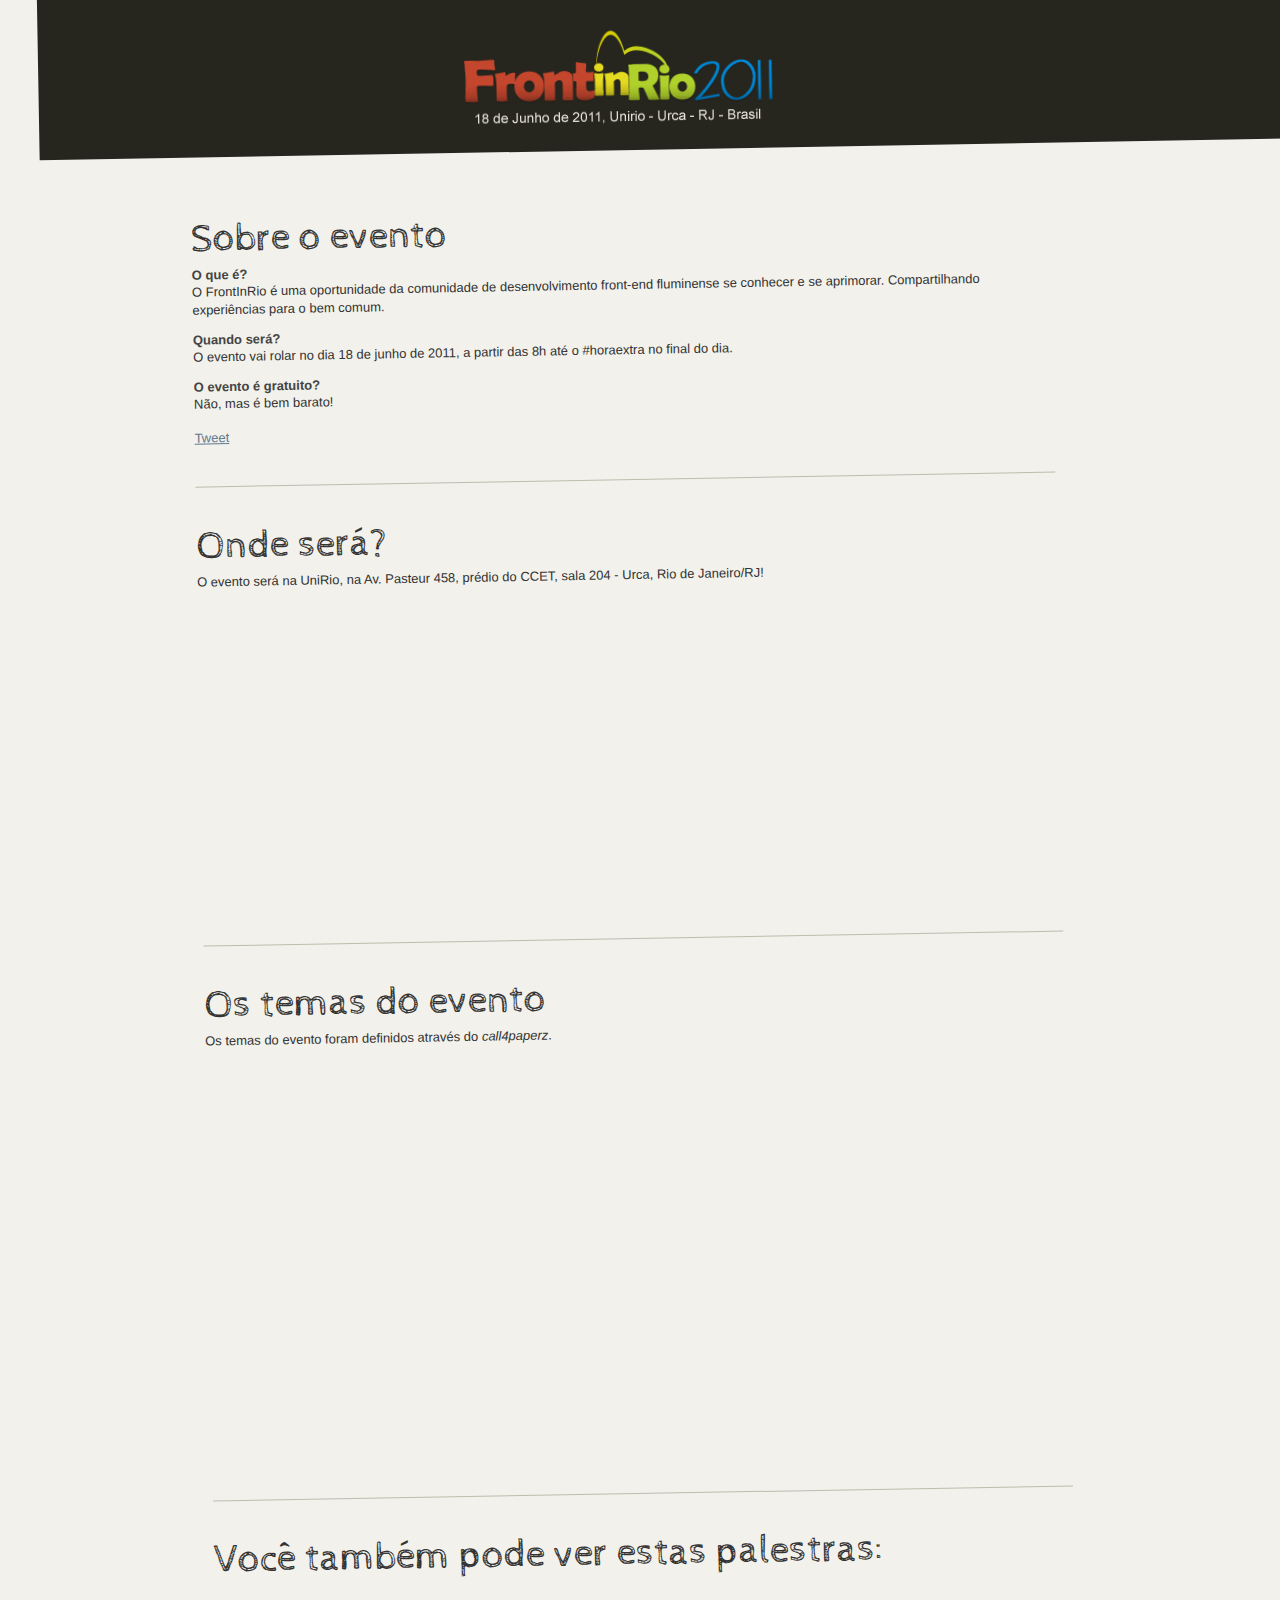
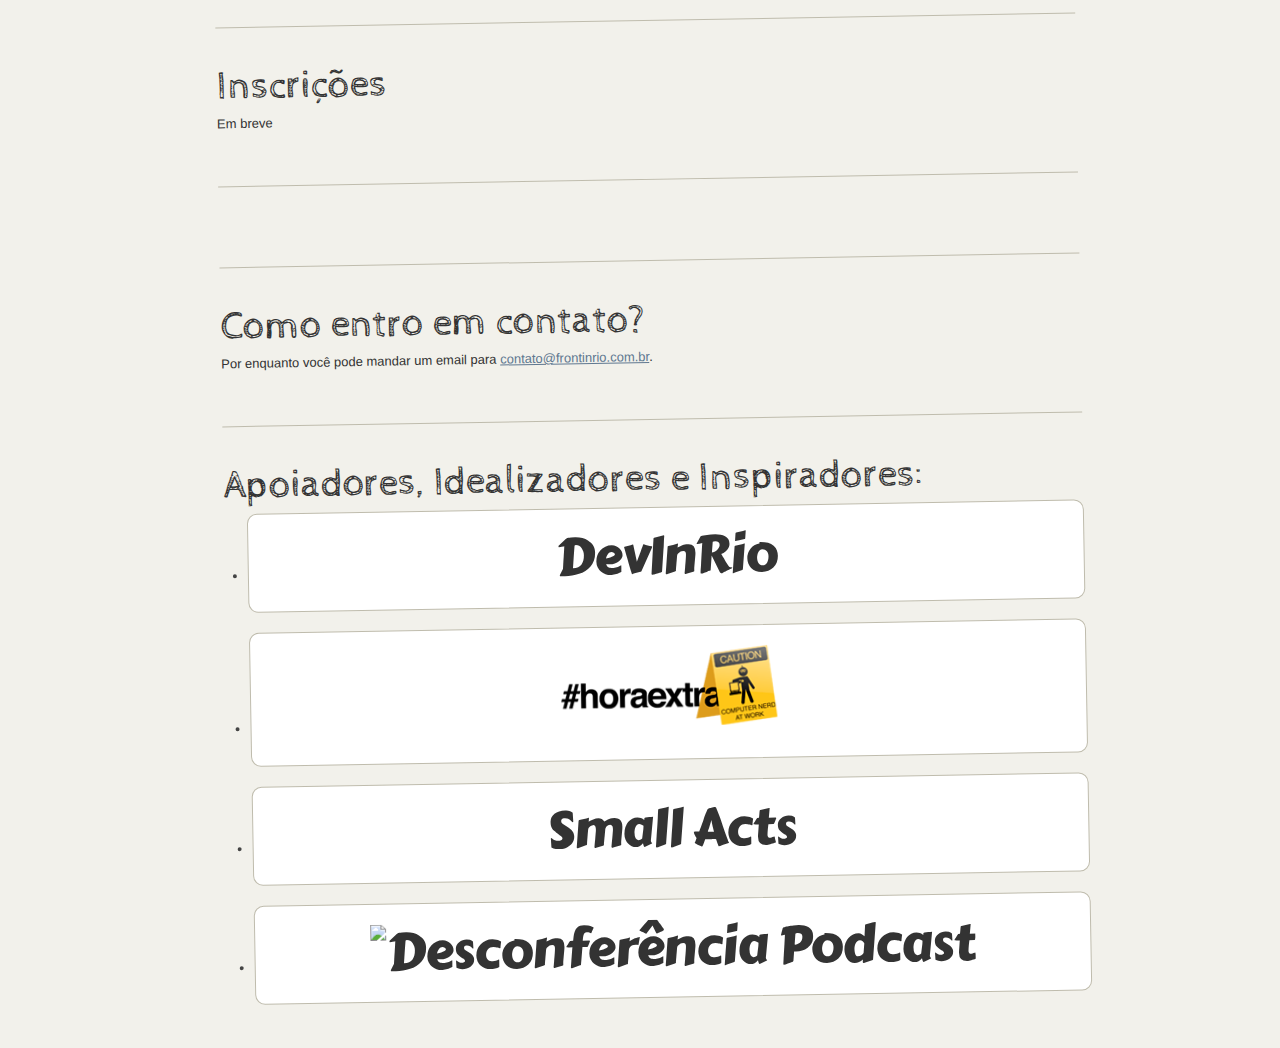
==== public/index.html @ df1d8005 "alteraç" ====
<!doctype html>
<!--[if lt IE 7 ]> <html lang="pt-BR" class="no-js ie6"> <![endif]-->
<!--[if IE 7 ]>    <html lang="pt-BR" class="no-js ie7"> <![endif]-->
<!--[if IE 8 ]>    <html lang="pt-BR" class="no-js ie8"> <![endif]-->
<!--[if IE 9 ]>    <html lang="pt-BR" class="no-js ie9"> <![endif]-->
<!--[if (gt IE 9)|!(IE)]><!--> <html lang="pt-BR" class="no-js"> <!--<![endif]-->
<head>
	<meta charset="UTF-8">
	<meta http-equiv="X-UA-Compatible" content="IE=edge,chrome=1">
	
	<title>FrontInRio 2011</title>
	<meta name="description" content="Tudo sobre Desenvolvimento Front-end no Rio de Janeiro, dia 18 de junho na UniRio!">
	<meta name="author" content="Leo Balter">
	
	<meta name="viewport" content="width=device-width, initial-scale=1.0">
	
	<link rel="shortcut icon" href="favicon.ico">
	<link rel="apple-touch-icon" href="apple-touch-icon.png">
	<link rel="stylesheet" href="css/style.css?v=3">
    <link href='http://fonts.googleapis.com/css?family=Cabin+Sketch:bold' rel='stylesheet' type='text/css'>
    <link href='http://fonts.googleapis.com/css?family=Carter+One' rel='stylesheet' type='text/css'>
</head>
<body>
    <div id="container"> 
        <header> 
                <img id="logo" src="frontinrio.png" alt="FrontInRio 2011" />
                <div></div>
        </header> 

        <section id="main" class="main" itemscope itemtype="http://data-vocabulary.org/Event"> 
                <article id="about" class="hairline">
                    <h2>Sobre o evento</h2>
                    <h3>O que é?</h3>
                    <p class="phrase original">O <span itemprop="summary">FrontInRio</span> é uma <span itemprop="description">oportunidade da comunidade de desenvolvimento front-end fluminense se conhecer e se aprimorar. Compartilhando experiências para o bem comum.</span></p>
                    <h3>Quando será?</h3> 
                    <p class="phrase original">O evento vai rolar no dia <time itemprop="startdate" datetime="2011-06-18T08:00-03:00">18 de junho de 2011, a partir das 8h</time> até o #horaextra no final do dia.</p> 
                    <h3>O evento é gratuito?</h3>
                    <p class="phrase original">Não, mas é bem barato!</p>
                    
                    <nav id="share"> 
                        <ul class="clearfix"> 
        					<li> 
                                <a href="http://twitter.com/share" class="twitter-share-button" data-text="Front End no Rio de Janeiro, dia 18 de Junho. Não perca!" data-count="horizontal" data-via="FrontInRio">Tweet</a> 
                                </li> 
                            <li> 
                                <fb:like href="http://www.frontinrio.com.br" layout="standard" show_faces="false" width="440" send="true"></fb:like> 
                            </li> 
                        </ul> 
                    </nav> 
                </article> 
                <section class="hairline">
                <h2>Onde será?</h2> 
                    <p>O evento será na <span itemprop="location" itemscope itemtype="http://data-vocabulary.org/​Organization"><span itemprop="name">UniRio</span>, na <span itemprop="street-address">Av. Pasteur 458, prédio do CCET, sala 204 - Urca</span>, <span itemprop="locality">Rio de Janeiro</span>/<span itemprop="region">RJ</span></span>!</p>
                
                <section id="map_canvas"></section>
              </section>
            </section> 
            <section class="main hairline"> 
                    <h2>Os temas do evento</h2> 

                    <p>
                        Os temas do evento foram definidos através do <em>call4paperz</em>.
                    </p>
                    <div id="timeSlider"></div>
            </section>  
            <section class="main hairline"> 
                    
                    <div id="listaPalestras">
                        <h2>Você também pode ver estas palestras:</h2>
                        
                    </div>  
            </section>               

            <section class="main hairline"> 
                    <h2>Inscrições</h2>
                    <p>Em breve</p>
            </section>

			<section class="main hairline"> 
                    <div id="twitter"></div>
            </section>

    	    <footer class="main"> 
    	        <section id="contact" class="hairline"> 
    	            <h2>Como entro em contato?</h2> 
    	            <p>Por enquanto você pode mandar um email para <a href="mailto:contato@frontinrio.com.br" title="Entre em contato com a equipe do FrontInRio">contato@frontinrio.com.br</a>.</p> 
    	        </section> 

				<section id="apoio">
					<h2>Apoiadores, Idealizadores e Inspiradores:</h2>
					<ul>

						<li><a href="http://www.devinrio.com.br">DevInRio</a></li>
						<li><a href="http://www.horaextra.org" title="#horaextra"><img src="horaextra.png" alt="#horaextra"/></a></li>
						<li><a href="http://www.smallactsmanifesto.org">Small Acts</a></li>
						<li><a href="http://www.desconferencia.com.br" title="Desconferência Podcast"><img src="desconf.png" alt="Desconferência Podcast" /></a></li>
					</ul>
				</section>
    	    </footer>
      </div> <!-- end of #container --> 
      
	<script src="js/libs/modernizr-1.7.min.js"></script>
  	<script src="//ajax.googleapis.com/ajax/libs/jquery/1.6.1/jquery.min.js"></script>
  	<script>!window.jQuery && document.write(unescape('%3Cscript src="js/libs/jquery-1.6.1.min.js"%3E%3C/script%3E'))</script>
  	<script type="text/javascript" src="http://maps.google.com/maps/api/js?v=3.4&sensor=false&language=pt-BR"></script>
  	<script src="js/script.js"></script>

	<script>
		var _gaq=[['_setAccount','UA-21681041-1'],['_trackPageview']];
		(function(d,t){var g=d.createElement(t),s=d.getElementsByTagName(t)[0];g.async=1;
		g.src=('https:'==location.protocol?'//ssl':'//www')+'.google-analytics.com/ga.js';
		s.parentNode.insertBefore(g,s)}(document,'script'));
	</script>
	
</body>
</html>
---- public/css/style.css ----
/*  HTML5 Boilerplate  */

html, body, div, span, object, iframe, h1, h2, h3, h4, h5, h6, p, blockquote, pre,
abbr, address, cite, code, del, dfn, em, img, ins, kbd, q, samp,
small, strong, sub, sup, var, b, i, dl, dt, dd, ol, ul, li,
fieldset, form, label, legend, table, caption, tbody, tfoot, thead, tr, th, td,
article, aside, canvas, details, figcaption, figure,  footer, header, hgroup, 
menu, nav, section, summary, time, mark, audio, video {
  margin:0;
  padding:0;
  border:0;
  outline:0;
  font-size:100%;
  vertical-align:baseline;
  background:transparent;
}                  
article, aside, details, figcaption, figure, footer, header, hgroup, menu, nav, section { 
    display:block;
}
nav ul { list-style:none; }
blockquote, q { quotes:none; }
blockquote:before, blockquote:after,
q:before, q:after { content:''; content:none; }
a { margin:0; padding:0; font-size:100%; vertical-align:baseline; background:transparent; }
ins { background-color:#ff9; color:#000; text-decoration:none; }
mark { background-color:#ff9; color:#000; font-style:italic; font-weight:bold; }
del { text-decoration: line-through; }
abbr[title], dfn[title] { border-bottom:1px dotted; cursor:help; }
table { border-collapse:collapse; border-spacing:0; }
hr { display:block; height:1px; border:0; border-top:1px solid #ccc; margin:1em 0; padding:0; }
input, select { vertical-align:middle; }


/* fixing firefox bug */
div:after, ol:after, li:after, form:after, ul:after, dl:after {content:".";display:block;clear:both;visibility:hidden;height:0;overflow:hidden;}

body { font:13px/1.231 sans-serif; *font-size:small;background:#f2f1eb; padding: 0 40px;} 
select, input, textarea, button { font:99% sans-serif; }
pre, code, kbd, samp { font-family: monospace, sans-serif; }

body, select, input, textarea {   color: #444; }
h1,h2,h3,h4,h5,h6 { font-weight: bold; }
html { overflow-y: scroll;  overflow-x:hidden;}

a:hover, a:active { outline: none; }
a, a:active, a:visited { color: #607890; }
a:hover { color: #036; }

ul, ol { margin-left: 1.8em; }
ol { list-style-type: decimal; }

nav ul, nav li { margin: 0; } 
small { font-size: 85%; }
strong, th { font-weight: bold; }
td, td img { vertical-align: top; } 
sub { vertical-align: sub; font-size: smaller; }
sup { vertical-align: super; font-size: smaller; }
pre {  padding: 15px;  white-space: pre;  white-space: pre-wrap;  white-space: pre-line;  word-wrap: break-word; }
textarea { overflow: auto; } 
.ie6 legend, .ie7 legend { margin-left: -7px; } 
input[type="radio"] { vertical-align: text-bottom; }
input[type="checkbox"] { vertical-align: bottom; }
.ie7 input[type="checkbox"] { vertical-align: baseline; }
.ie6 input { vertical-align: text-bottom; }
label, input[type=button], input[type=submit], button { cursor: pointer; }
button, input, select, textarea { margin: 0; }
input:valid, textarea:valid   {  }
input:invalid, textarea:invalid { border-radius: 1px;  -moz-box-shadow: 0px 0px 5px red; -webkit-box-shadow: 0px 0px 5px red;  box-shadow: 0px 0px 5px red; }
.no-boxshadow input:invalid, 
.no-boxshadow textarea:invalid { background-color: #f0dddd; }

::-moz-selection{ background: #146387; color:#fff; text-shadow: none; }
::selection { background:#146387; color:#fff; text-shadow: none; }
a:link { -webkit-tap-highlight-color: #146387; } 

button {  width: auto; overflow: visible; }
.ie7 img { -ms-interpolation-mode: bicubic; }

.ir { display: block; text-indent: -999em; overflow: hidden; background-repeat: no-repeat; text-align: left; direction: ltr; }
.hidden { display: none; visibility: hidden; } 
.visuallyhidden { position: absolute !important; clip: rect(1px 1px 1px 1px);  clip: rect(1px, 1px, 1px, 1px); }
.invisible { visibility: hidden; }
.clearfix:before, .clearfix:after {  content: "\0020"; display: block; height: 0; visibility: hidden;	 } 
.clearfix:after { clear: both; }
.clearfix { zoom: 1; }


 /* Primary Styles
    Author: Leonardo Balter
 */

html {background:#f2f1eb;}

#container {
	margin: 0px auto;
	width: 860px;
    font-family: 'Droid Sans', arial, serif;
-webkit-transform: rotate(-1deg);
-moz-transform: rotate(-1deg);
transform: rotate(-1deg);

}

#logo {
    display: block;
    margin: 0 auto;
	position:relative;
	z-index:2;
}

/*.main {
	-webkit-box-shadow: #A9A8A8 0px 1px 3px;
	box-shadow: #A9A8A8 0px 1px 3px;
	background: #f9f9f9;
	border-radius: 5px;
	-moz-border-radius: 5px;
	margin: 0px auto 20px;
	padding: 25px 20px 15px;
	position: relative;
	width: 648px;
} */
.main {
	margin: 0px auto 20px;
	position: relative;
}

header {
	padding: 30px 0px;
	margin-bottom:60px;
}

header h1 {
   font-size:46px;
   color:#2e2e2e;
    text-align:center;
    margin: 20px;
}
header div {position: absolute; background:#26251e;height:200px; left:-150px; right:0; width:3000px;top:-50px;	z-index:0;
}

header .description{
    display: block;
    font-size:14px;
    text-shadow: 0 1px 0 #fff;
	color:#146387;
	text-align: center;
}

h2 {
    font: normal 3em/1em 'Cabin Sketch', arial, serif;
    color:#333;
    margin-bottom: .2em;
}

p {
    font: normal 1em/1.4em arial, serif;
    color:#333;
    margin-bottom: 1em;
}

ul.linear {
	list-style: none;
}

ul.linear li {
	float: left;
	margin-top: 6px;
}

#main h3 {
    margin-top: 4px;
} 

#fromAPI {
    margin-top: 12px;
}

#share ul {
    list-style: none inside;
    padding: 0;
    margin: 16px 0 0;
}

#share li {
    float:left;
}

#facebookTop {
	position: absolute;
	top: 24px;
	right: 10px;
}

.hairline {
	border-bottom: 1px solid #bfbcad;
	margin-bottom: 40px;
	padding-bottom: 40px;
}

.pagination {
	height: 40px;
	line-height: 40px;
	position: relative;
}

.pagePrev {
	position: absolute;
	left: 10px;
	top: 0;
}

.pageNext {
	position: absolute;
	right: 10px;
	top: 0;
}

.pagination .current {
	display: block;
	text-align: center;
	margin: 0 auto;
	width: 300px;
}

.linkButton, .linkButton:active, .linkButton:visited {
	display: inline-block;
	line-height: 20px;
	padding: 0 14px;
	border: 1px solid #EEE;
	background: #146387;
	color: #FFF;
	font-size: 10px;
	text-decoration: none;
	margin-right: 20px;
}

.linkButton:hover {
	text-decoration: underline;
	color: #FFF;
}

#navtop {
	margin-bottom: 6px;
}

.temas {
    list-style: none inside;
    padding-left: 0;
    margin-left: 0;
    padding-top: 30px;
    line-height: 1.8em;
}

/*.temas > li {
    padding: 20px;
    margin-bottom: 60px;
    background: white;
    padding: 20px;
    border-radius:0 14px 14px/18px 12px;
    -moz-border-radius: 0 14px 14px/18px 12px;
    border: #fff 1px solid;
}

.temas > li:hover {
    border: #146387 1px solid;
}
*/
.temas > li {
    padding: 20px 20px 40px;
	border-bottom: 1px solid #bfbcad;
    margin-bottom: 60px;
}
.temas > li:last-child {border: none; padding-bottom:0;margin:0;}

#map_canvas {
    height: 300px;
}

#apoio a {
	border:1px solid #bfbcad;
	background:#fff;
    border-radius: 10px;
    -moz-border-radius: 10px;
    -webkit-border-radius: 10px;
	display: block;
	height:auto;
	padding:20px;
	text-align:center;
	font: normal 4em/1.1em 'Carter One', arial;
	text-decoration: none;
	color:#333;
	letter-spacing: -.02em;
	margin-bottom:20px;
}
#apoio a:hover {border-color:#146387;}

#timeSlider {
    height: 380px;
    margin-bottom: 16px;
}

#timeglider-measure-span {
    display: none;
}

#listaPalestras ul {
    margin-top: 16px;
    margin-left: 0;
}

#listaPalestras h3 {
    margin-bottom: .8em;
	font: normal 2em/1.1em 'Carter One', arial;
	padding:20px;
	background: #26251e;
	color:#fff;
-webkit-transform: rotate(-1.1deg);
-moz-transform: rotate(-1.1deg);
transform: rotate(-1.1deg);
margin-left:-40px;
margin-top:-60px;
display: inline-block;
max-width:450px;
}
#listaPalestras li:hover h3 {
  -moz-transition-duration: 1s;
  -webkit-transition-duration: 1s;
  transition-duration: 1s;
  -webkit-transform: rotate(0deg);
  -moz-transform: rotate(0deg);
  transform: rotate(0deg);
  background: #146387;
}
	
	
#listaPalestras .keynoteRoom {
    font-weight: bolder;
	font-size:1.1em;
    margin: 5px 10px 5px 0;
	padding:7px 0 7px 32px;
	background: transparent url(../icon-room.png) no-repeat left top;
	float:left;
	width:100px;
	
}

#listaPalestras .keynoteTime {
		float:left;
	font-size:1.1em;
    margin: 5px 0;
	padding:7px 0 7px 36px;
	background: transparent url(../icon-clock.png) no-repeat left top;
}


@media all and (orientation:portrait) { 
  
}

@media all and (orientation:landscape) { 
  
}

@media screen and (max-device-width: 800px) {
  /* html { -webkit-text-size-adjust:none; -ms-text-size-adjust:none; } */
}
/* large screen */
@media screen and (max-width: 980px) {	  
#container {
	width: 100%;
-webkit-transform: rotate(0deg);
-moz-transform: rotate(0deg);
transform: rotate(0deg);

}
}

@media print {
  * { background: transparent !important; color: #444 !important; text-shadow: none !important; }
  a, a:visited { color: #444 !important; text-decoration: underline; }
  a:after { content: " (" attr(href) ")"; } 
  abbr:after { content: " (" attr(title) ")"; }
  .ir a:after { content: ""; }  
  pre, blockquote { border: 1px solid #999; page-break-inside: avoid; }
  thead { display: table-header-group; }  
  tr, img { page-break-inside: avoid; }
  @page { margin: 0.5cm; }
  p, h2, h3 { orphans: 3; widows: 3; }
  h2, h3{ page-break-after: avoid; }
  
  #share, #facebookTop, .pagination { display: none }
}
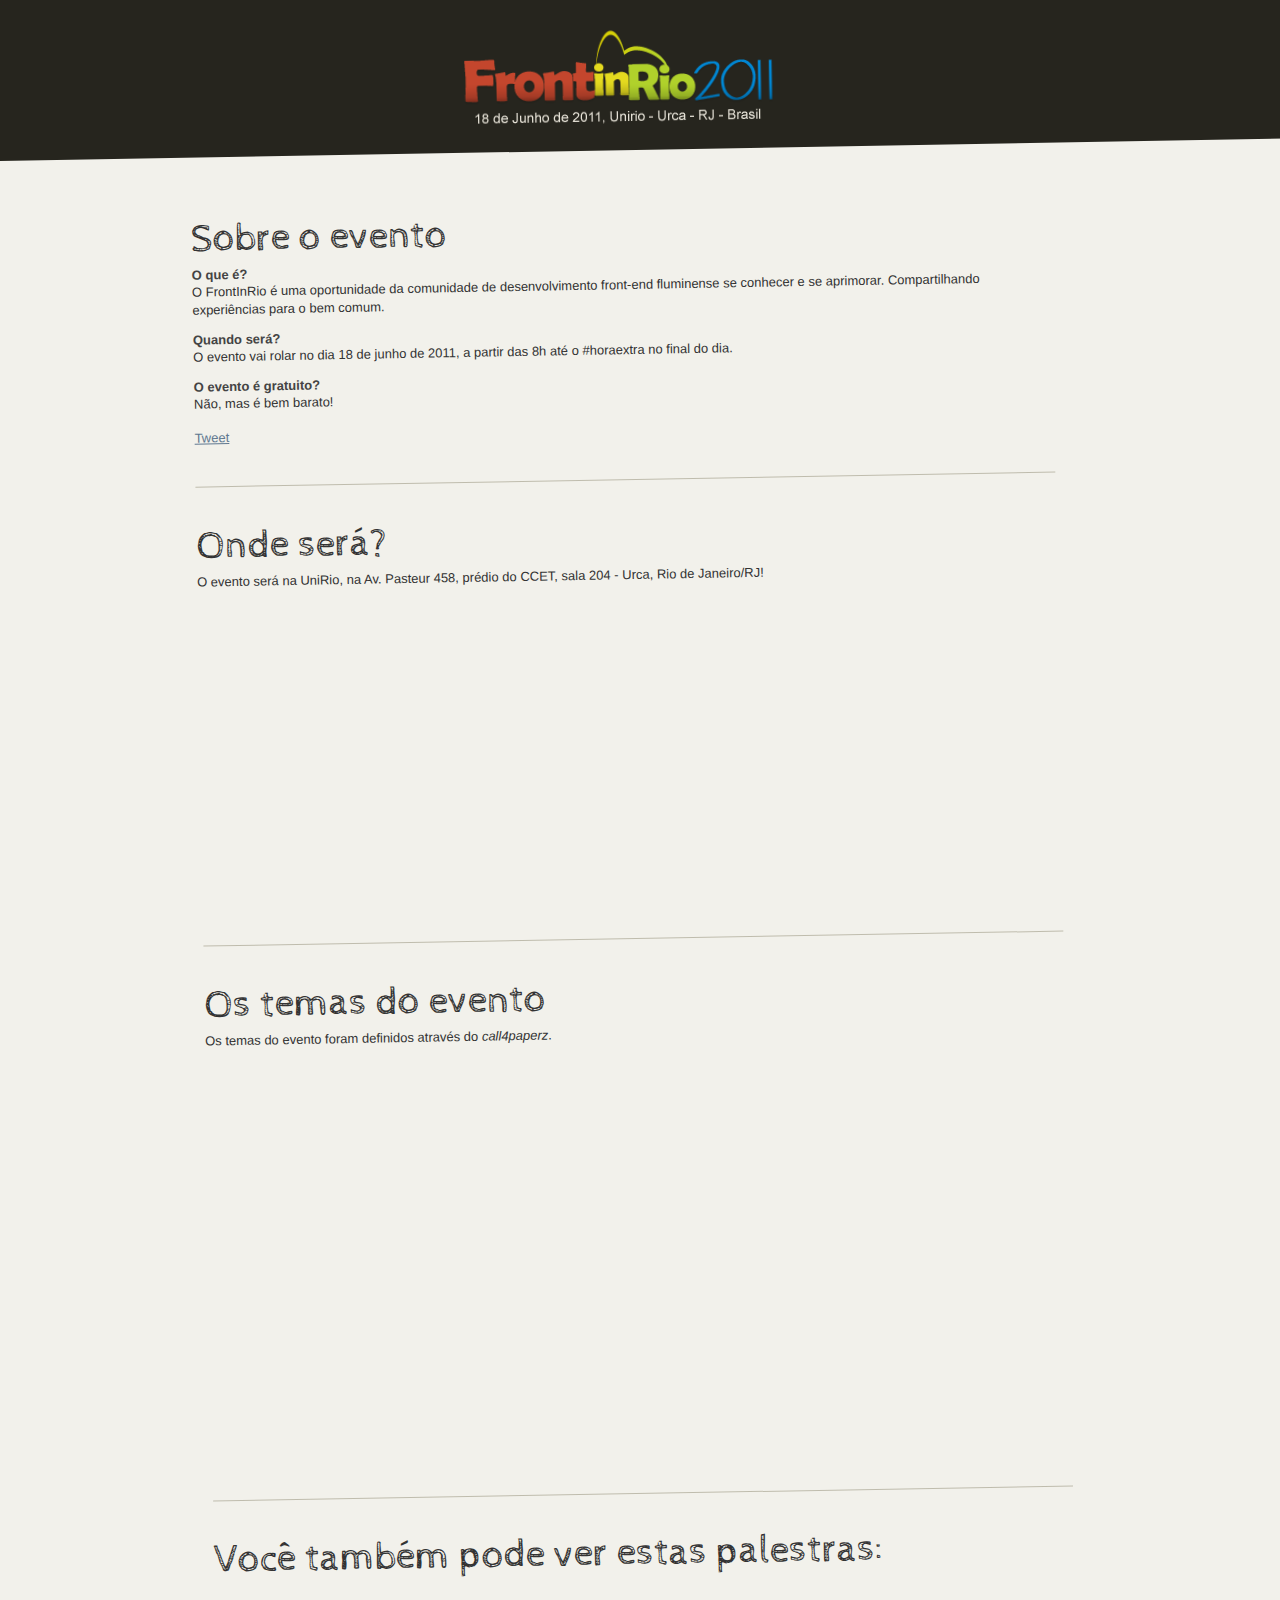
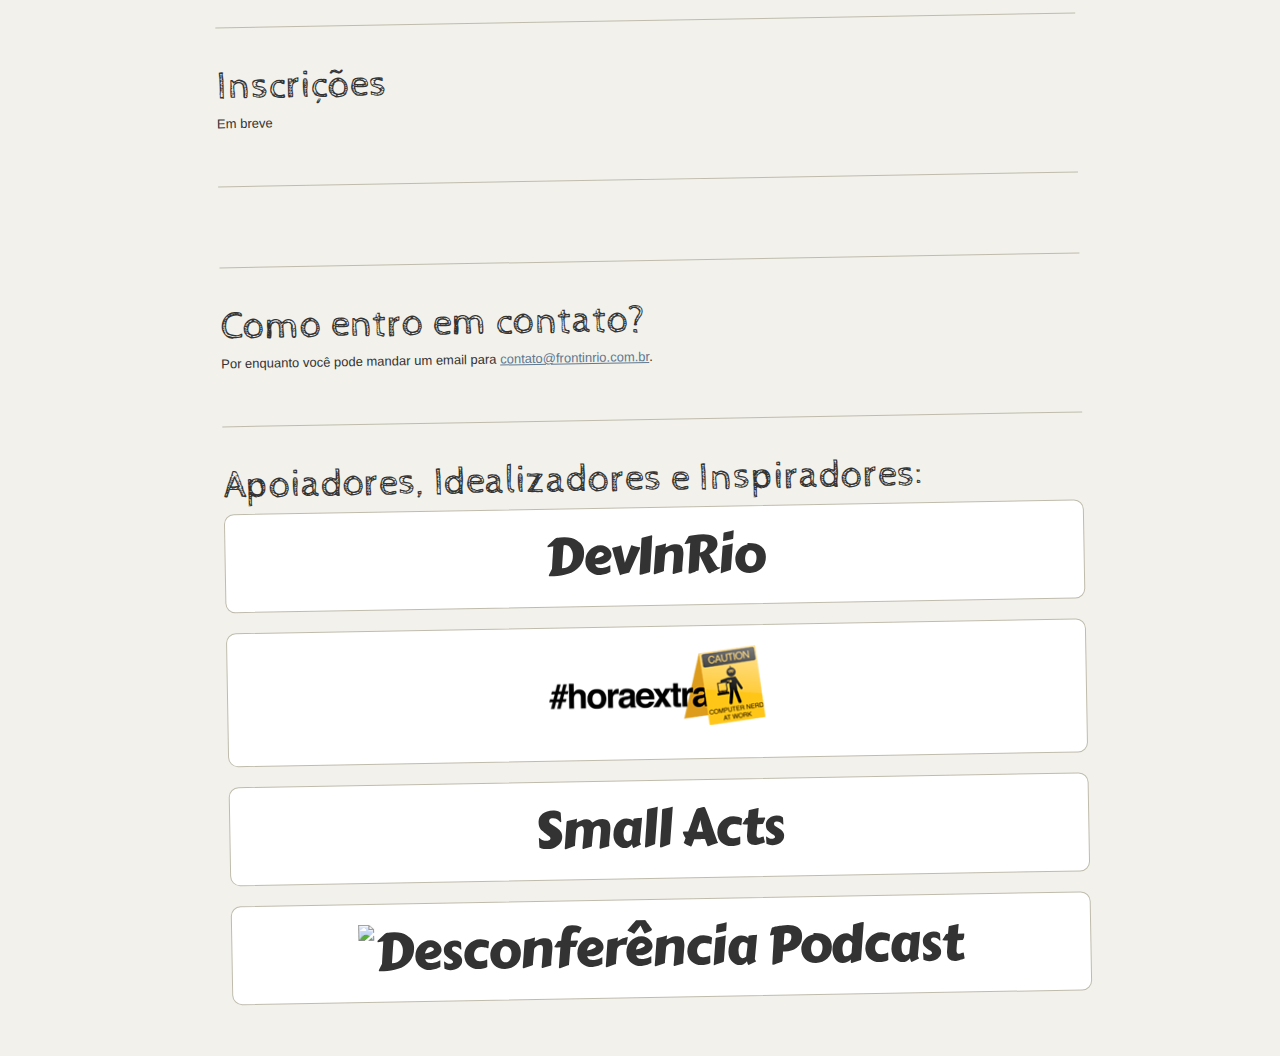
==== commit 8840c04f: "ajustes Bernard" ====
--- a/public/index.html
+++ b/public/index.html
@@ -16,7 +16,7 @@
 	
 	<link rel="shortcut icon" href="favicon.ico">
 	<link rel="apple-touch-icon" href="apple-touch-icon.png">
-	<link rel="stylesheet" href="css/style.css?v=3">
+	<link rel="stylesheet" href="css/style.css?v=5">
     <link href='http://fonts.googleapis.com/css?family=Cabin+Sketch:bold' rel='stylesheet' type='text/css'>
     <link href='http://fonts.googleapis.com/css?family=Carter+One' rel='stylesheet' type='text/css'>
 </head>
--- a/public/css/style.css
+++ b/public/css/style.css
@@ -135,7 +135,7 @@
     text-align:center;
     margin: 20px;
 }
-header div {position: absolute; background:#26251e;height:200px; left:-150px; right:0; width:3000px;top:-50px;	z-index:0;
+header div {position: absolute; background:#26251e;height:200px; left:-600px; right:0; width:3000px;top:-50px;	z-index:0;
 }
 
 header .description{
@@ -294,6 +294,11 @@
 }
 #apoio a:hover {border-color:#146387;}
 
+#apoio ul {
+    list-style: none;
+    margin-left: 0;
+}
+
 #timeSlider {
     height: 380px;
     margin-bottom: 16px;
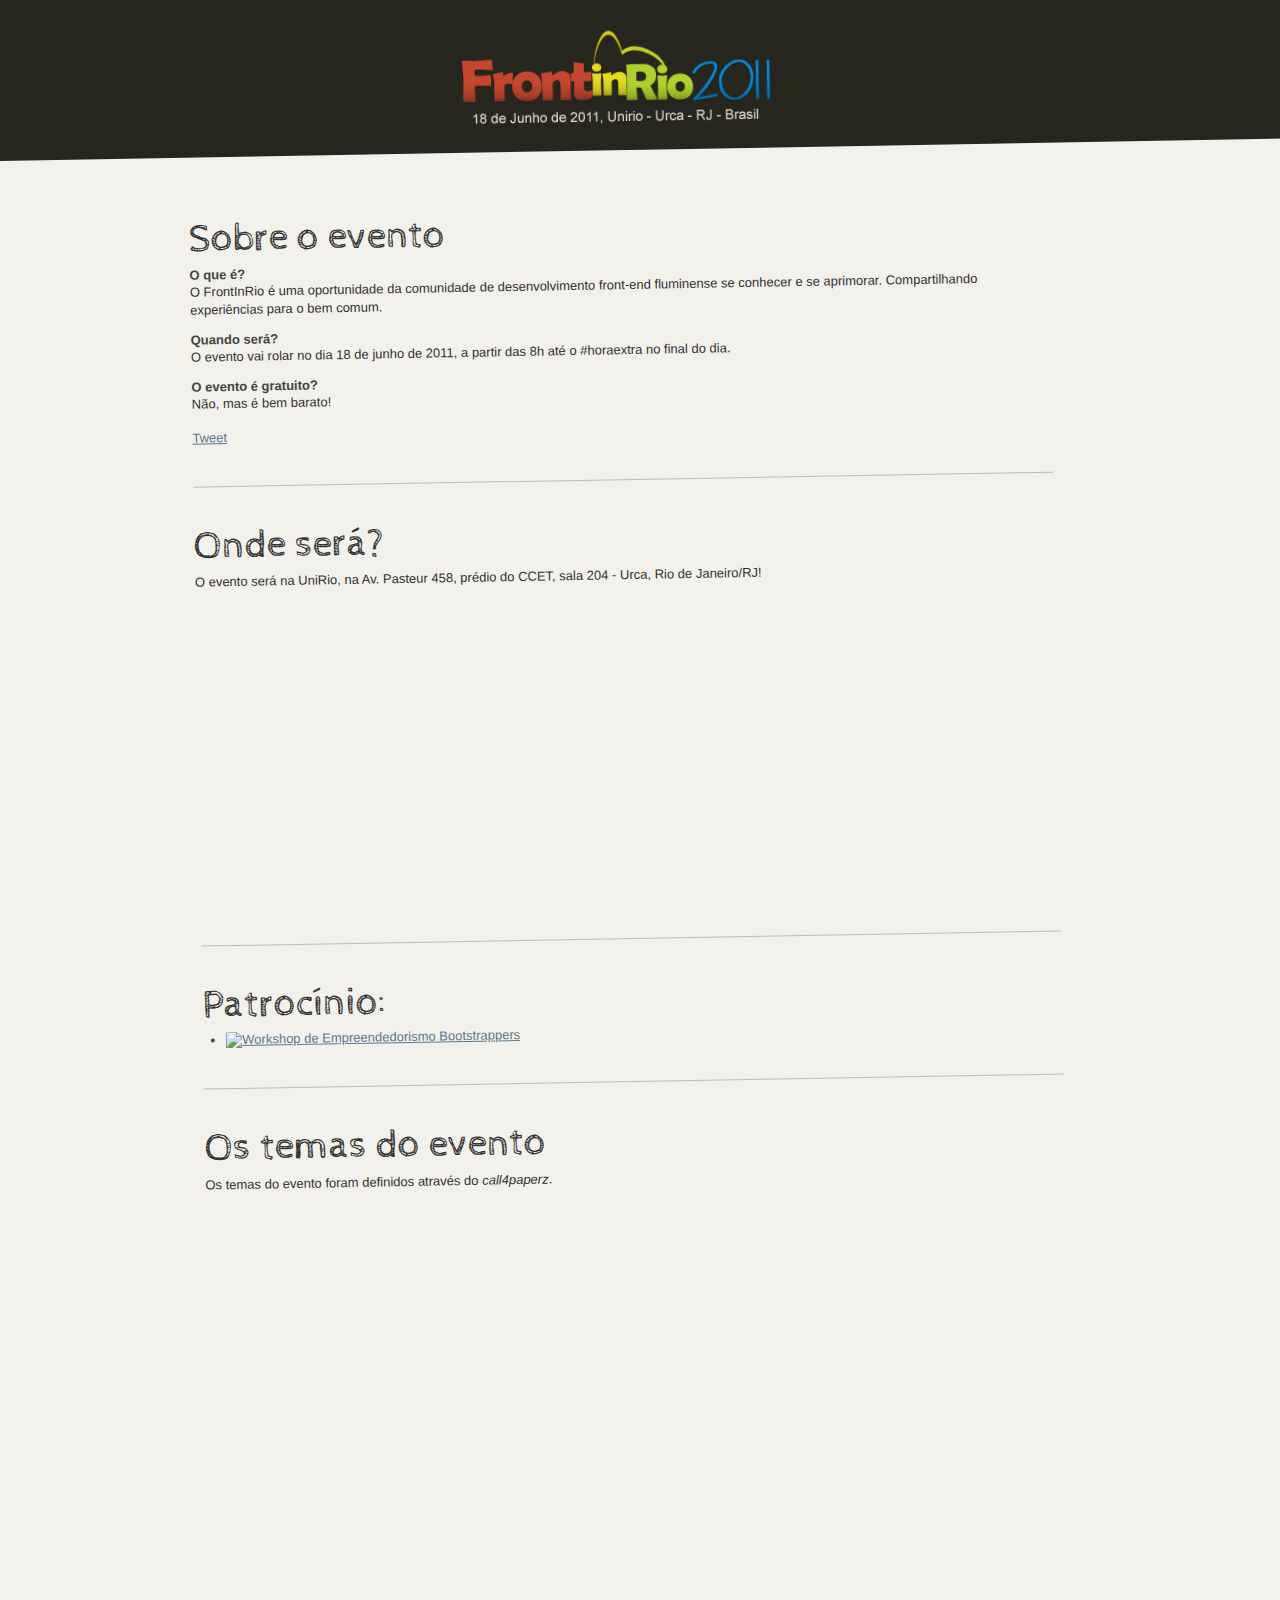
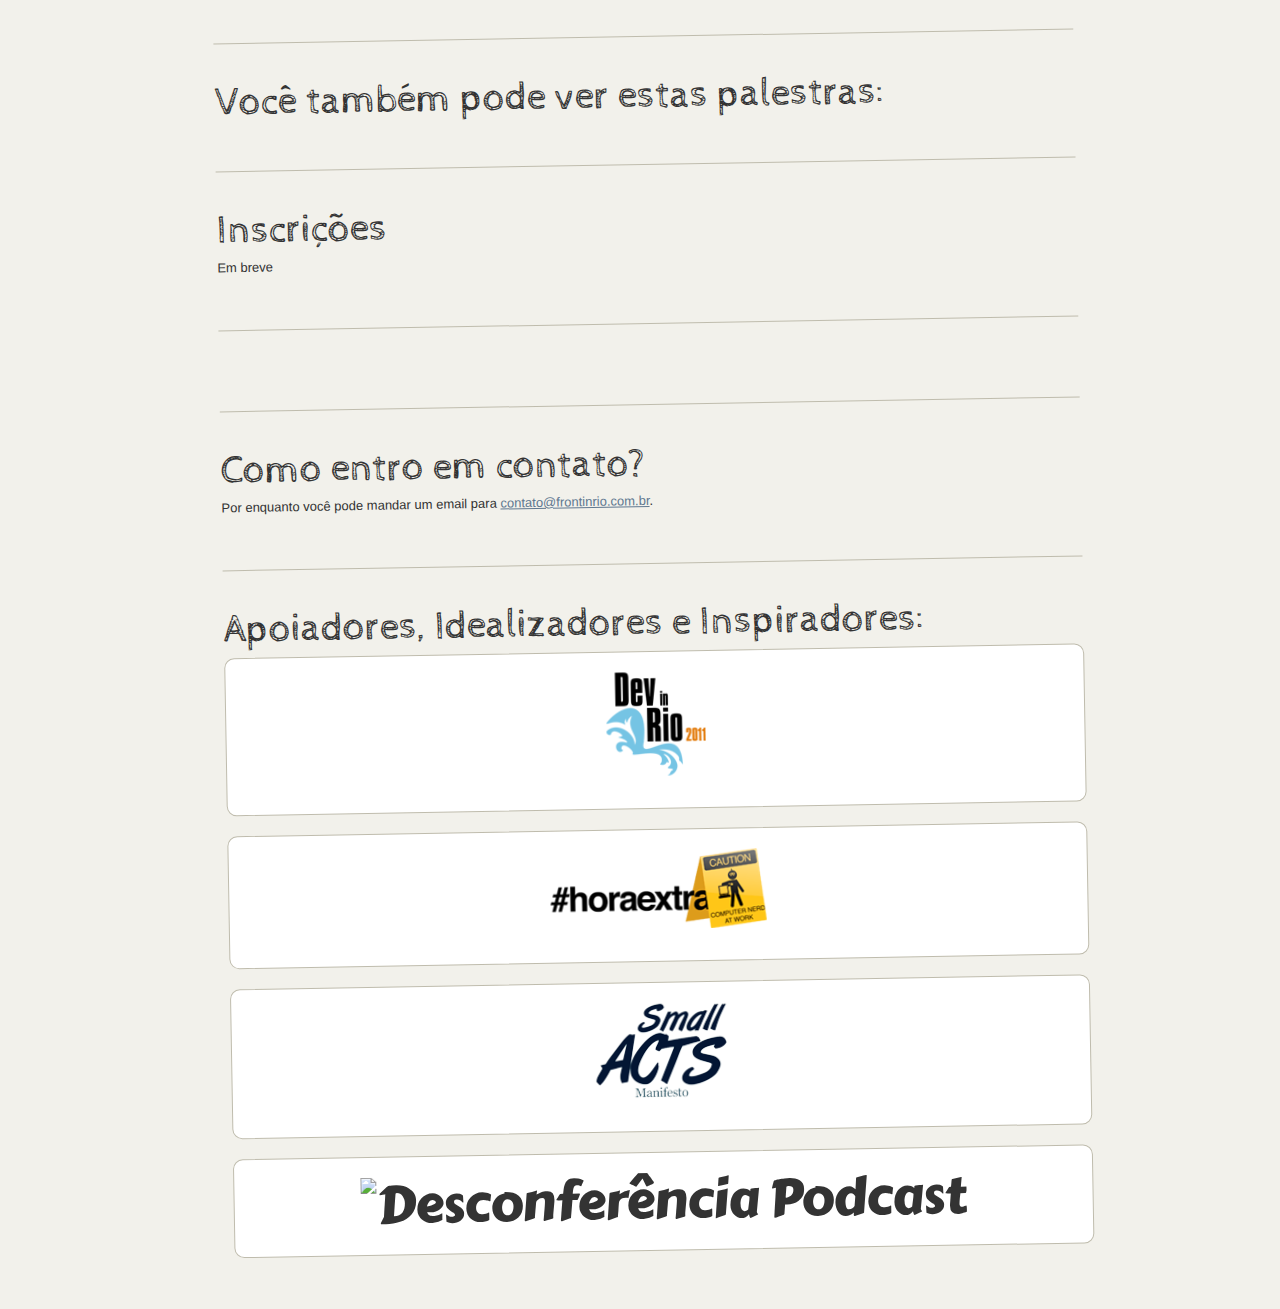
==== commit 70eaed07: "Added Dev in Rio and Small Acts logos" ====
--- a/public/index.html
+++ b/public/index.html
@@ -16,7 +16,7 @@
 	
 	<link rel="shortcut icon" href="favicon.ico">
 	<link rel="apple-touch-icon" href="apple-touch-icon.png">
-	<link rel="stylesheet" href="css/style.css?v=5">
+	<link rel="stylesheet" href="css/style.css?v=7">
     <link href='http://fonts.googleapis.com/css?family=Cabin+Sketch:bold' rel='stylesheet' type='text/css'>
     <link href='http://fonts.googleapis.com/css?family=Carter+One' rel='stylesheet' type='text/css'>
 </head>
@@ -53,6 +53,14 @@
                     <p>O evento será na <span itemprop="location" itemscope itemtype="http://data-vocabulary.org/​Organization"><span itemprop="name">UniRio</span>, na <span itemprop="street-address">Av. Pasteur 458, prédio do CCET, sala 204 - Urca</span>, <span itemprop="locality">Rio de Janeiro</span>/<span itemprop="region">RJ</span></span>!</p>
                 
                 <section id="map_canvas"></section>
+        </section>
+          <section class="main hairline">        
+                <section id="patrocinio" class="apoio">
+					<h2>Patrocínio:</h2>
+					<ul>
+						<li><a href="http://www.bootstrappers.com.br/workshop" title="Workshop de Empreendedorismo Bootstrappers"><img src="bootstrapers.jpg" alt="Workshop de Empreendedorismo Bootstrappers"/></a></li>
+					</ul>
+				</section>
               </section>
             </section> 
             <section class="main hairline"> 
@@ -86,13 +94,13 @@
     	            <p>Por enquanto você pode mandar um email para <a href="mailto:contato@frontinrio.com.br" title="Entre em contato com a equipe do FrontInRio">contato@frontinrio.com.br</a>.</p> 
     	        </section> 
 
-				<section id="apoio">
+				<section id="apoio" class="apoio">
 					<h2>Apoiadores, Idealizadores e Inspiradores:</h2>
 					<ul>
 
-						<li><a href="http://www.devinrio.com.br">DevInRio</a></li>
+						<li><a href="http://www.devinrio.com.br"><img src="devinrio.png" alt="Dev in Rio 2011" /></a></li>
 						<li><a href="http://www.horaextra.org" title="#horaextra"><img src="horaextra.png" alt="#horaextra"/></a></li>
-						<li><a href="http://www.smallactsmanifesto.org">Small Acts</a></li>
+						<li><a href="http://www.smallactsmanifesto.org"><img src="smallacts.png" alt="Small Acts Manifesto" /></a></li>
 						<li><a href="http://www.desconferencia.com.br" title="Desconferência Podcast"><img src="desconf.png" alt="Desconferência Podcast" /></a></li>
 					</ul>
 				</section>
@@ -113,4 +121,4 @@
 	</script>
 	
 </body>
-</html>+</html>
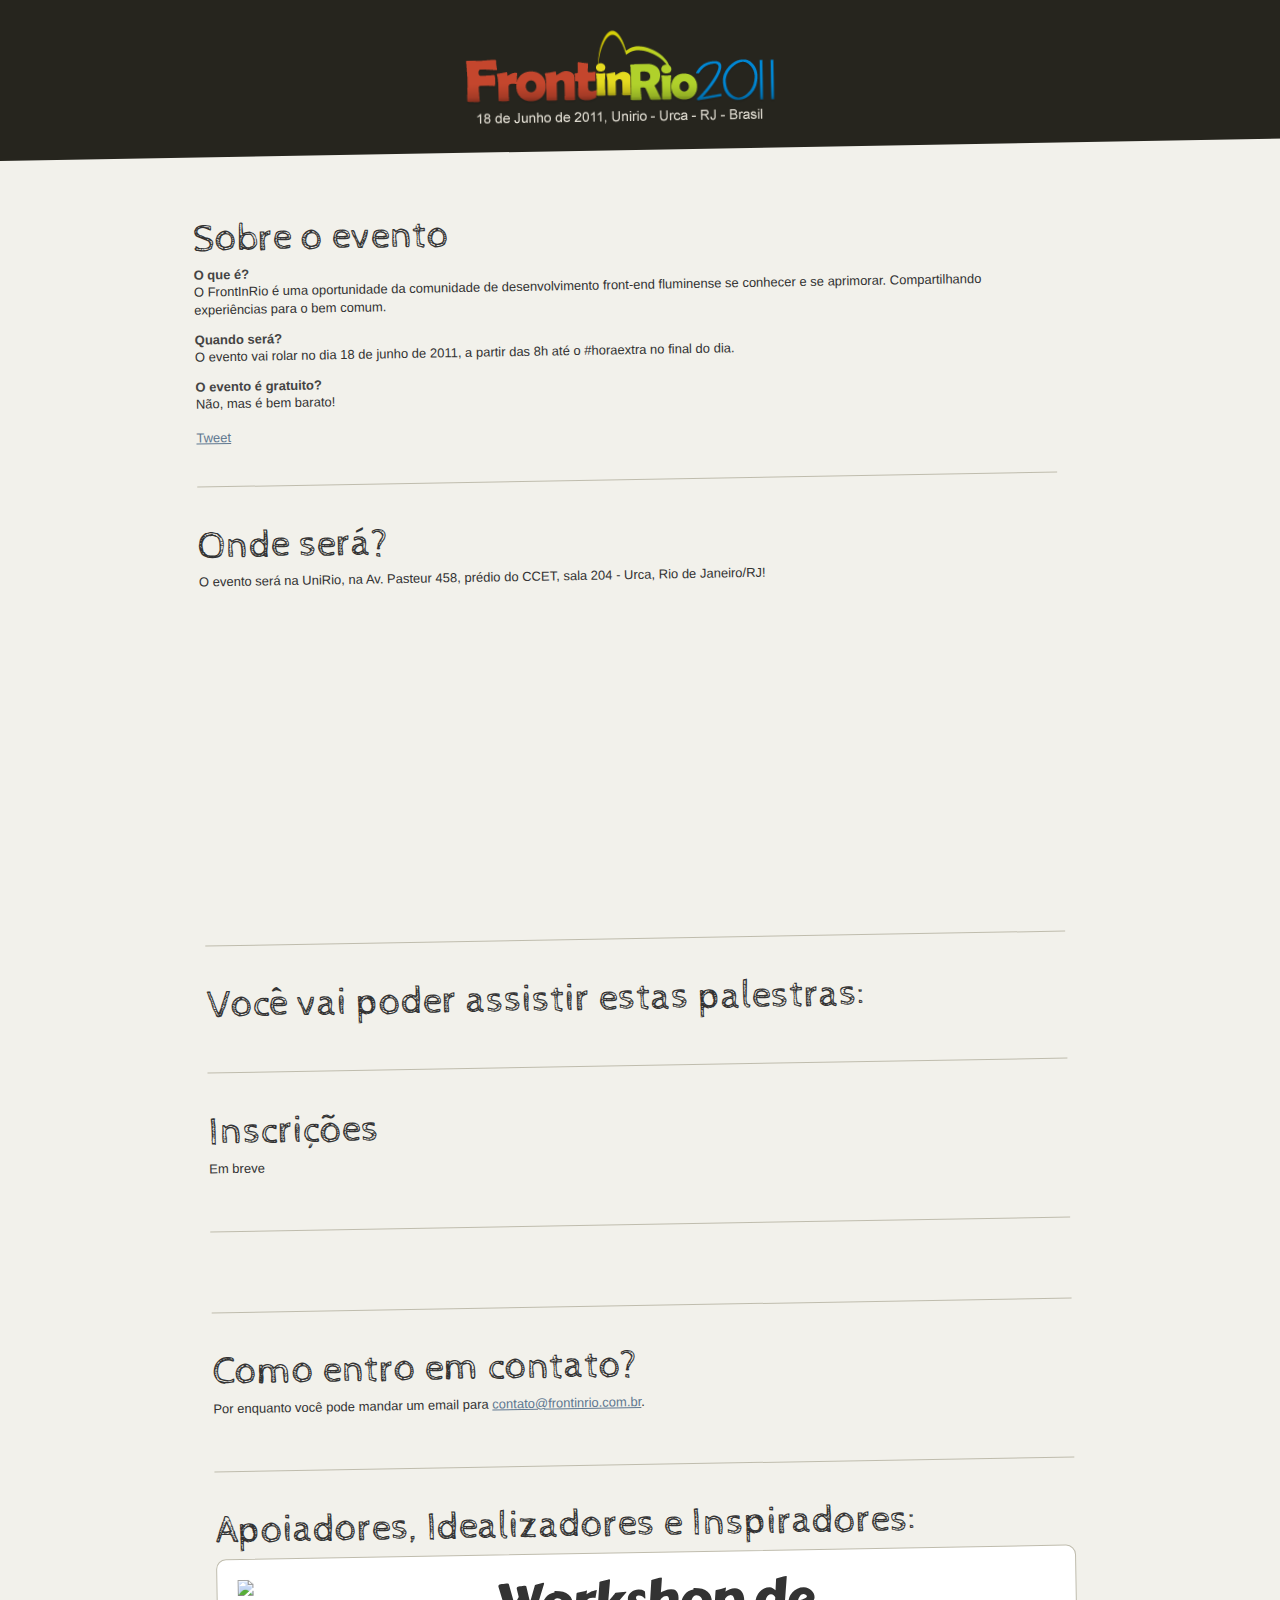
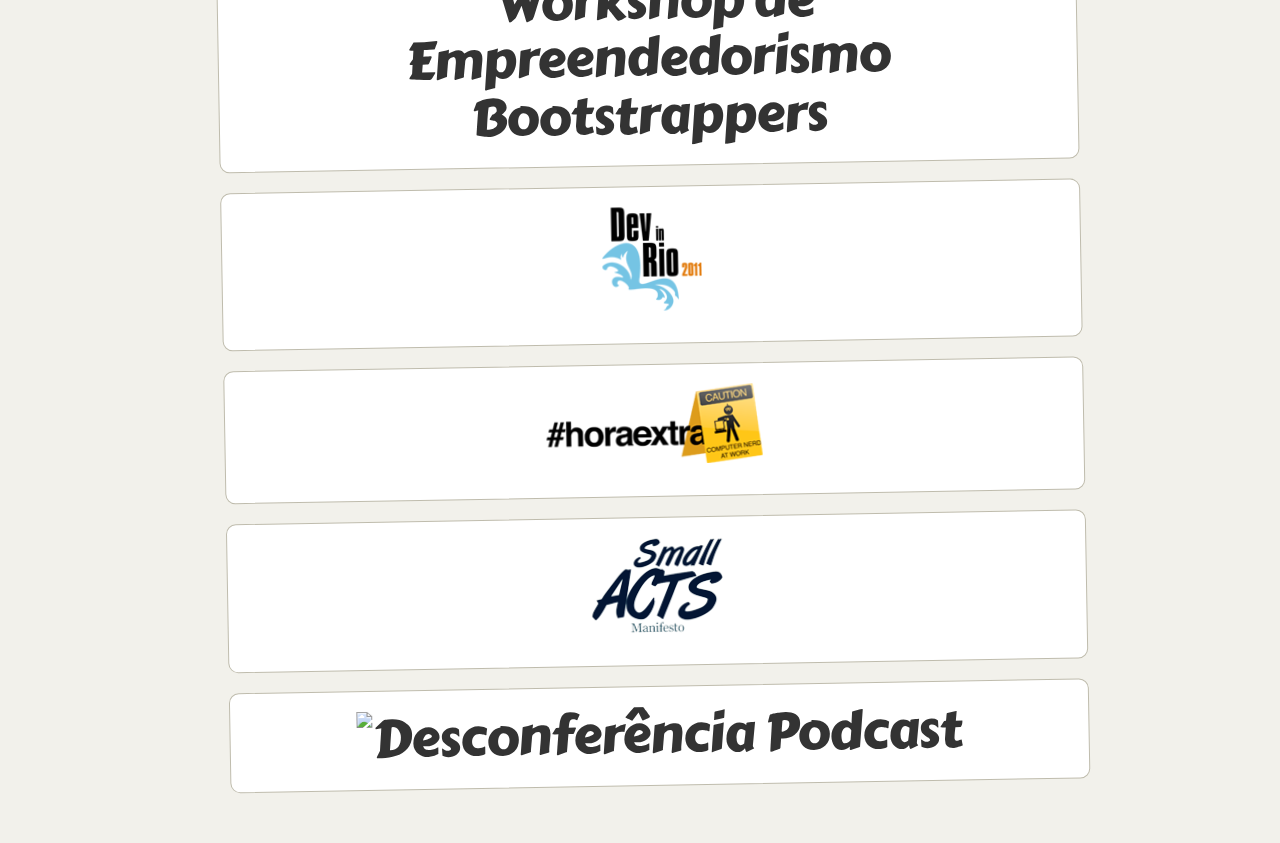
==== commit 3b035947: "no timeglider, and bootstraper to supporters" ====
--- a/public/index.html
+++ b/public/index.html
@@ -49,32 +49,17 @@
                     </nav> 
                 </article> 
                 <section class="hairline">
-                <h2>Onde será?</h2> 
+                    <h2>Onde será?</h2> 
                     <p>O evento será na <span itemprop="location" itemscope itemtype="http://data-vocabulary.org/​Organization"><span itemprop="name">UniRio</span>, na <span itemprop="street-address">Av. Pasteur 458, prédio do CCET, sala 204 - Urca</span>, <span itemprop="locality">Rio de Janeiro</span>/<span itemprop="region">RJ</span></span>!</p>
                 
-                <section id="map_canvas"></section>
-        </section>
-          <section class="main hairline">        
-                <section id="patrocinio" class="apoio">
-					<h2>Patrocínio:</h2>
-					<ul>
-						<li><a href="http://www.bootstrappers.com.br/workshop" title="Workshop de Empreendedorismo Bootstrappers"><img src="bootstrapers.jpg" alt="Workshop de Empreendedorismo Bootstrappers"/></a></li>
-					</ul>
-				</section>
-              </section>
+                    <section id="map_canvas"></section>
+                </section>
             </section> 
-            <section class="main hairline"> 
-                    <h2>Os temas do evento</h2> 
-
-                    <p>
-                        Os temas do evento foram definidos através do <em>call4paperz</em>.
-                    </p>
-                    <div id="timeSlider"></div>
-            </section>  
+ 
             <section class="main hairline"> 
                     
                     <div id="listaPalestras">
-                        <h2>Você também pode ver estas palestras:</h2>
+                        <h2>Você vai poder assistir estas palestras:</h2>
                         
                     </div>  
             </section>               
@@ -97,7 +82,7 @@
 				<section id="apoio" class="apoio">
 					<h2>Apoiadores, Idealizadores e Inspiradores:</h2>
 					<ul>
-
+                        <li><a href="http://www.bootstrappers.com.br/workshop" title="Workshop de Empreendedorismo Bootstrappers"><img src="bootstrapers.jpg" alt="Workshop de Empreendedorismo Bootstrappers"/></a></li>
 						<li><a href="http://www.devinrio.com.br"><img src="devinrio.png" alt="Dev in Rio 2011" /></a></li>
 						<li><a href="http://www.horaextra.org" title="#horaextra"><img src="horaextra.png" alt="#horaextra"/></a></li>
 						<li><a href="http://www.smallactsmanifesto.org"><img src="smallacts.png" alt="Small Acts Manifesto" /></a></li>
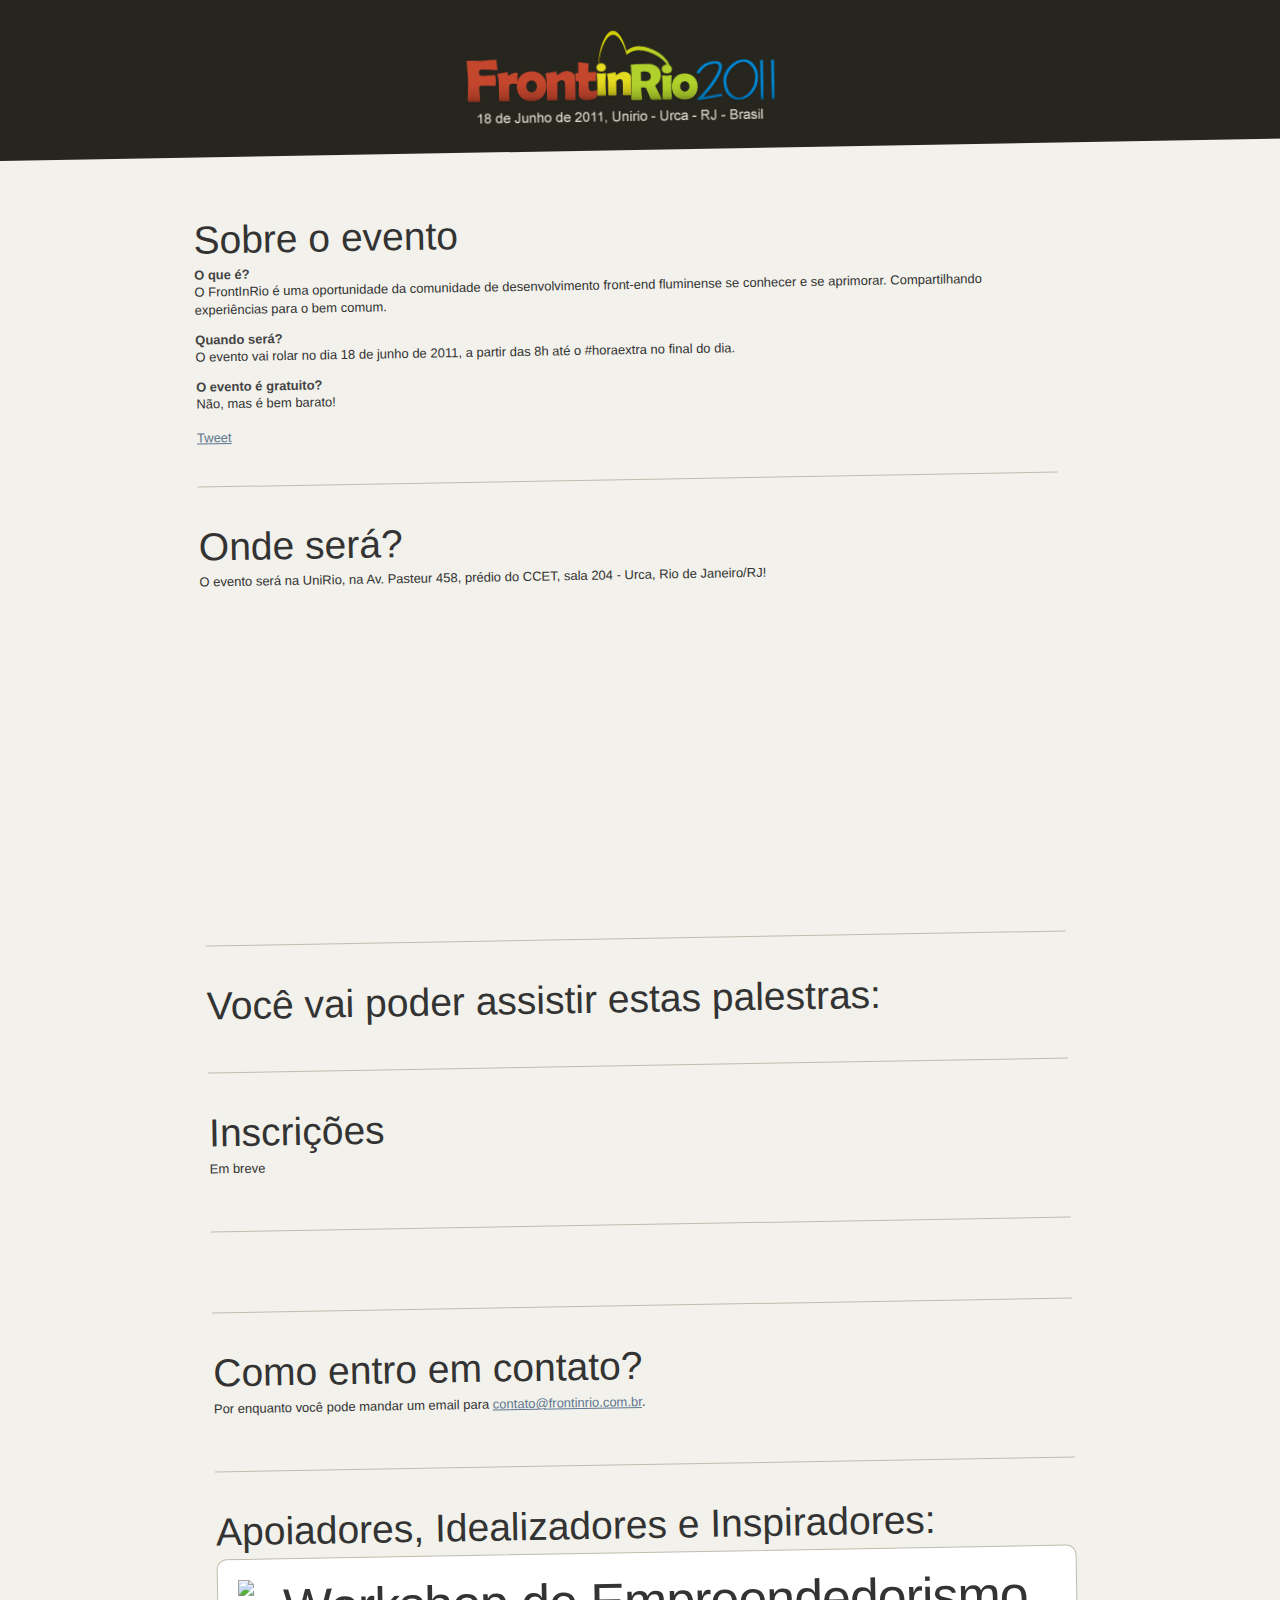
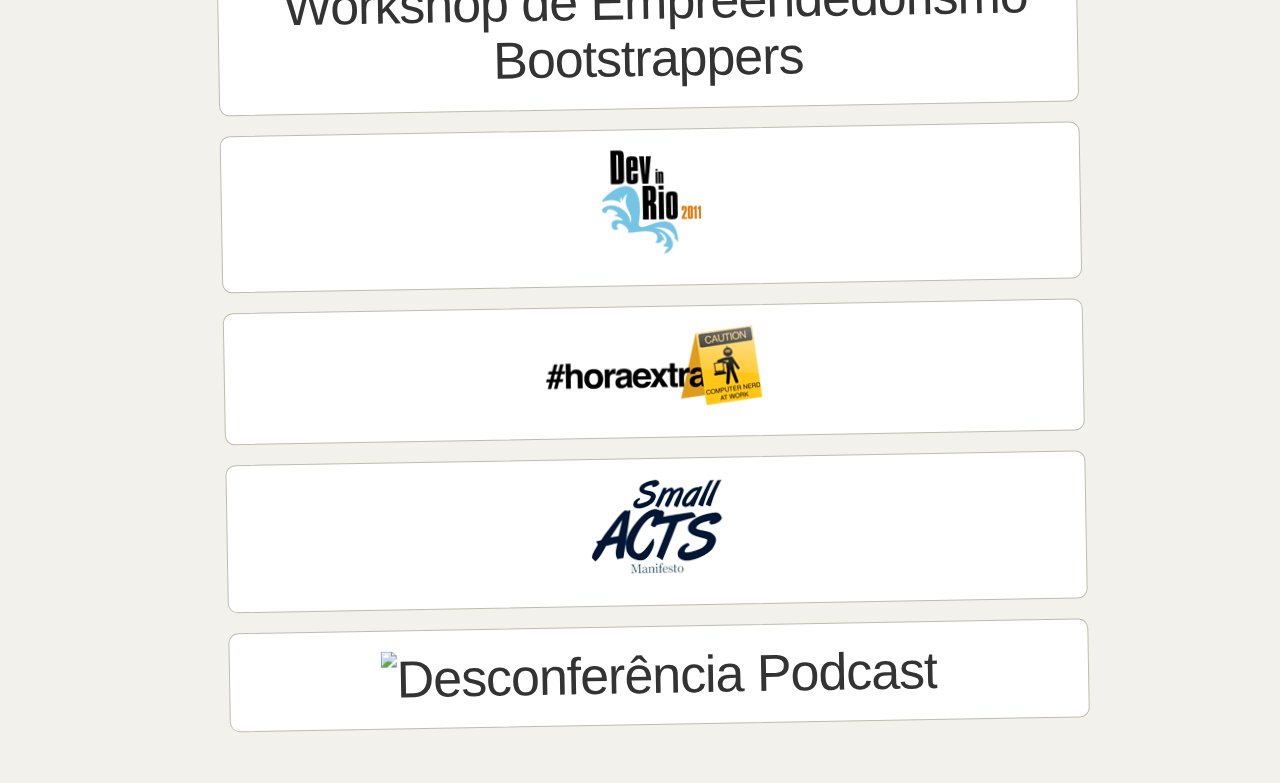
==== commit 59f8ca99: "webfonts moved to script.js" ====
--- a/public/index.html
+++ b/public/index.html
@@ -17,8 +17,6 @@
 	<link rel="shortcut icon" href="favicon.ico">
 	<link rel="apple-touch-icon" href="apple-touch-icon.png">
 	<link rel="stylesheet" href="css/style.css?v=7">
-    <link href='http://fonts.googleapis.com/css?family=Cabin+Sketch:bold' rel='stylesheet' type='text/css'>
-    <link href='http://fonts.googleapis.com/css?family=Carter+One' rel='stylesheet' type='text/css'>
 </head>
 <body>
     <div id="container"> 
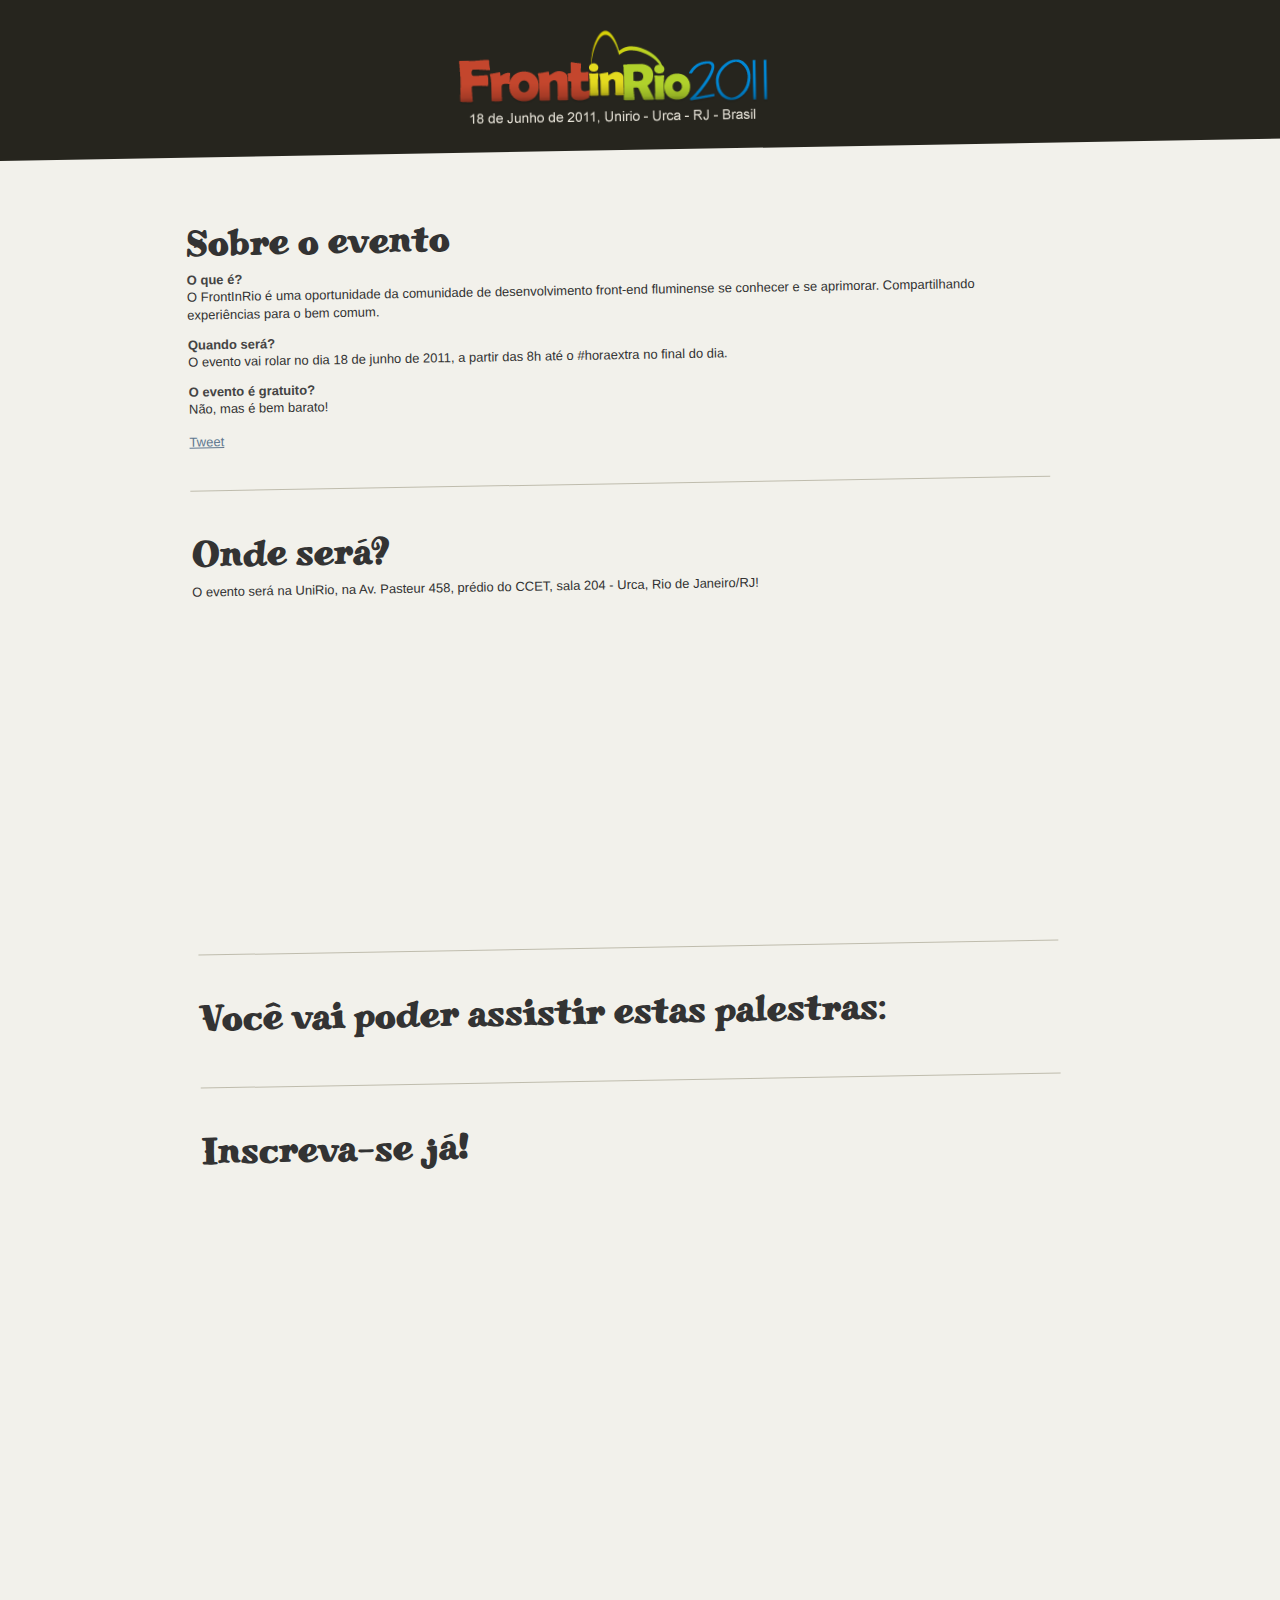
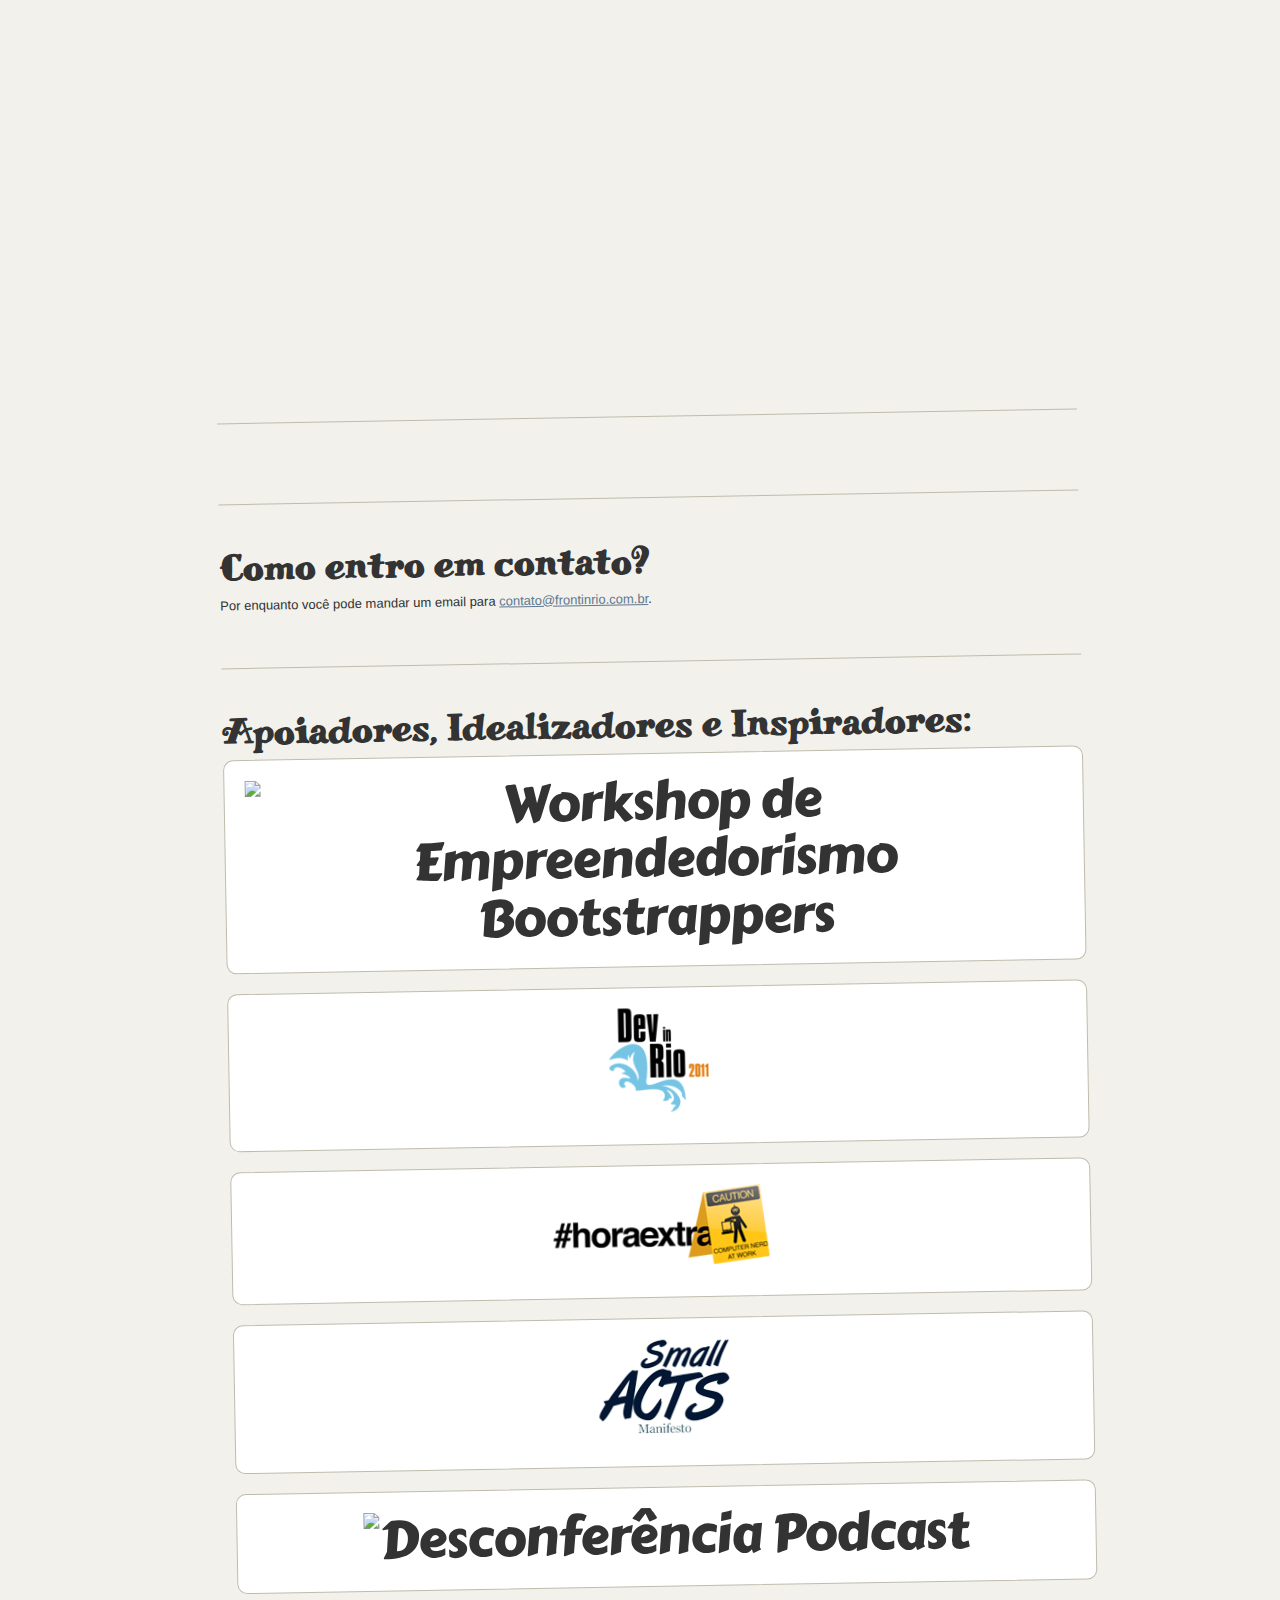
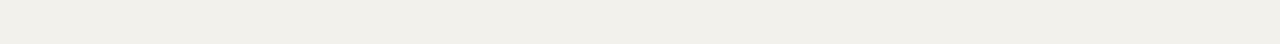
==== commit f04d2396: "Merge branch 'master' of github.com:leobalter/FrontInRio-node" ====
--- a/public/index.html
+++ b/public/index.html
@@ -17,6 +17,8 @@
 	<link rel="shortcut icon" href="favicon.ico">
 	<link rel="apple-touch-icon" href="apple-touch-icon.png">
 	<link rel="stylesheet" href="css/style.css?v=7">
+    <link href='http://fonts.googleapis.com/css?family=Miltonian+Tattoo' rel='stylesheet' type='text/css'>
+    <link href='http://fonts.googleapis.com/css?family=Carter+One' rel='stylesheet' type='text/css'>
 </head>
 <body>
     <div id="container"> 
@@ -63,8 +65,8 @@
             </section>               
 
             <section class="main hairline"> 
-                    <h2>Inscrições</h2>
-                    <p>Em breve</p>
+                  <h2>Inscreva-se já!</h2> 
+                    <iframe src ="http://app.eventoshq.com.br/e627a9280c134908b8d1c8ee2e9af48cdd39ec78/subscriptions/new" class="form_iframe" style="border: 0; width: 600px; height: 800px;" scrolling="no" frameborder="0"><p>O seu browser não permite iframes.</p></iframe>
             </section>
 
 			<section class="main hairline"> 
--- a/public/css/style.css
+++ b/public/css/style.css
@@ -97,6 +97,7 @@
     font-family: 'Droid Sans', arial, serif;
 -webkit-transform: rotate(-1deg);
 -moz-transform: rotate(-1deg);
+-o-transform: rotate(-1deg);
 transform: rotate(-1deg);
 
 }
@@ -108,17 +109,6 @@
 	z-index:2;
 }
 
-/*.main {
-	-webkit-box-shadow: #A9A8A8 0px 1px 3px;
-	box-shadow: #A9A8A8 0px 1px 3px;
-	background: #f9f9f9;
-	border-radius: 5px;
-	-moz-border-radius: 5px;
-	margin: 0px auto 20px;
-	padding: 25px 20px 15px;
-	position: relative;
-	width: 648px;
-} */
 .main {
 	margin: 0px auto 20px;
 	position: relative;
@@ -135,8 +125,7 @@
     text-align:center;
     margin: 20px;
 }
-header div {position: absolute; background:#26251e;height:200px; left:-600px; right:0; width:3000px;top:-50px;	z-index:0;
-}
+header div {position: absolute; background:#26251e;height:200px; left:-600px; right:0; width:3000px;top:-50px;	z-index:0;}
 
 header .description{
     display: block;
@@ -147,7 +136,9 @@
 }
 
 h2 {
-    font: normal 3em/1em 'Cabin Sketch', arial, serif;
+    font-family: 'Miltonian Tattoo', arial, serif;
+    font-size: 36px;
+    font-weight: 700;
     color:#333;
     margin-bottom: .2em;
 }
@@ -276,7 +267,7 @@
     height: 300px;
 }
 
-#apoio a {
+.apoio a {
 	border:1px solid #bfbcad;
 	background:#fff;
     border-radius: 10px;
@@ -292,9 +283,9 @@
 	letter-spacing: -.02em;
 	margin-bottom:20px;
 }
-#apoio a:hover {border-color:#146387;}
-
-#apoio ul {
+.apoio a:hover {border-color:#146387;}
+
+.apoio ul {
     list-style: none;
     margin-left: 0;
 }
@@ -321,6 +312,7 @@
 	color:#fff;
 -webkit-transform: rotate(-1.1deg);
 -moz-transform: rotate(-1.1deg);
+-o-transform: rotate(-1.1deg);
 transform: rotate(-1.1deg);
 margin-left:-40px;
 margin-top:-60px;
@@ -333,6 +325,7 @@
   transition-duration: 1s;
   -webkit-transform: rotate(0deg);
   -moz-transform: rotate(0deg);
+  -o-transform: rotate(0deg);
   transform: rotate(0deg);
   background: #146387;
 }
@@ -375,6 +368,7 @@
 	width: 100%;
 -webkit-transform: rotate(0deg);
 -moz-transform: rotate(0deg);
+-o-transform: rotate(0deg);
 transform: rotate(0deg);
 
 }
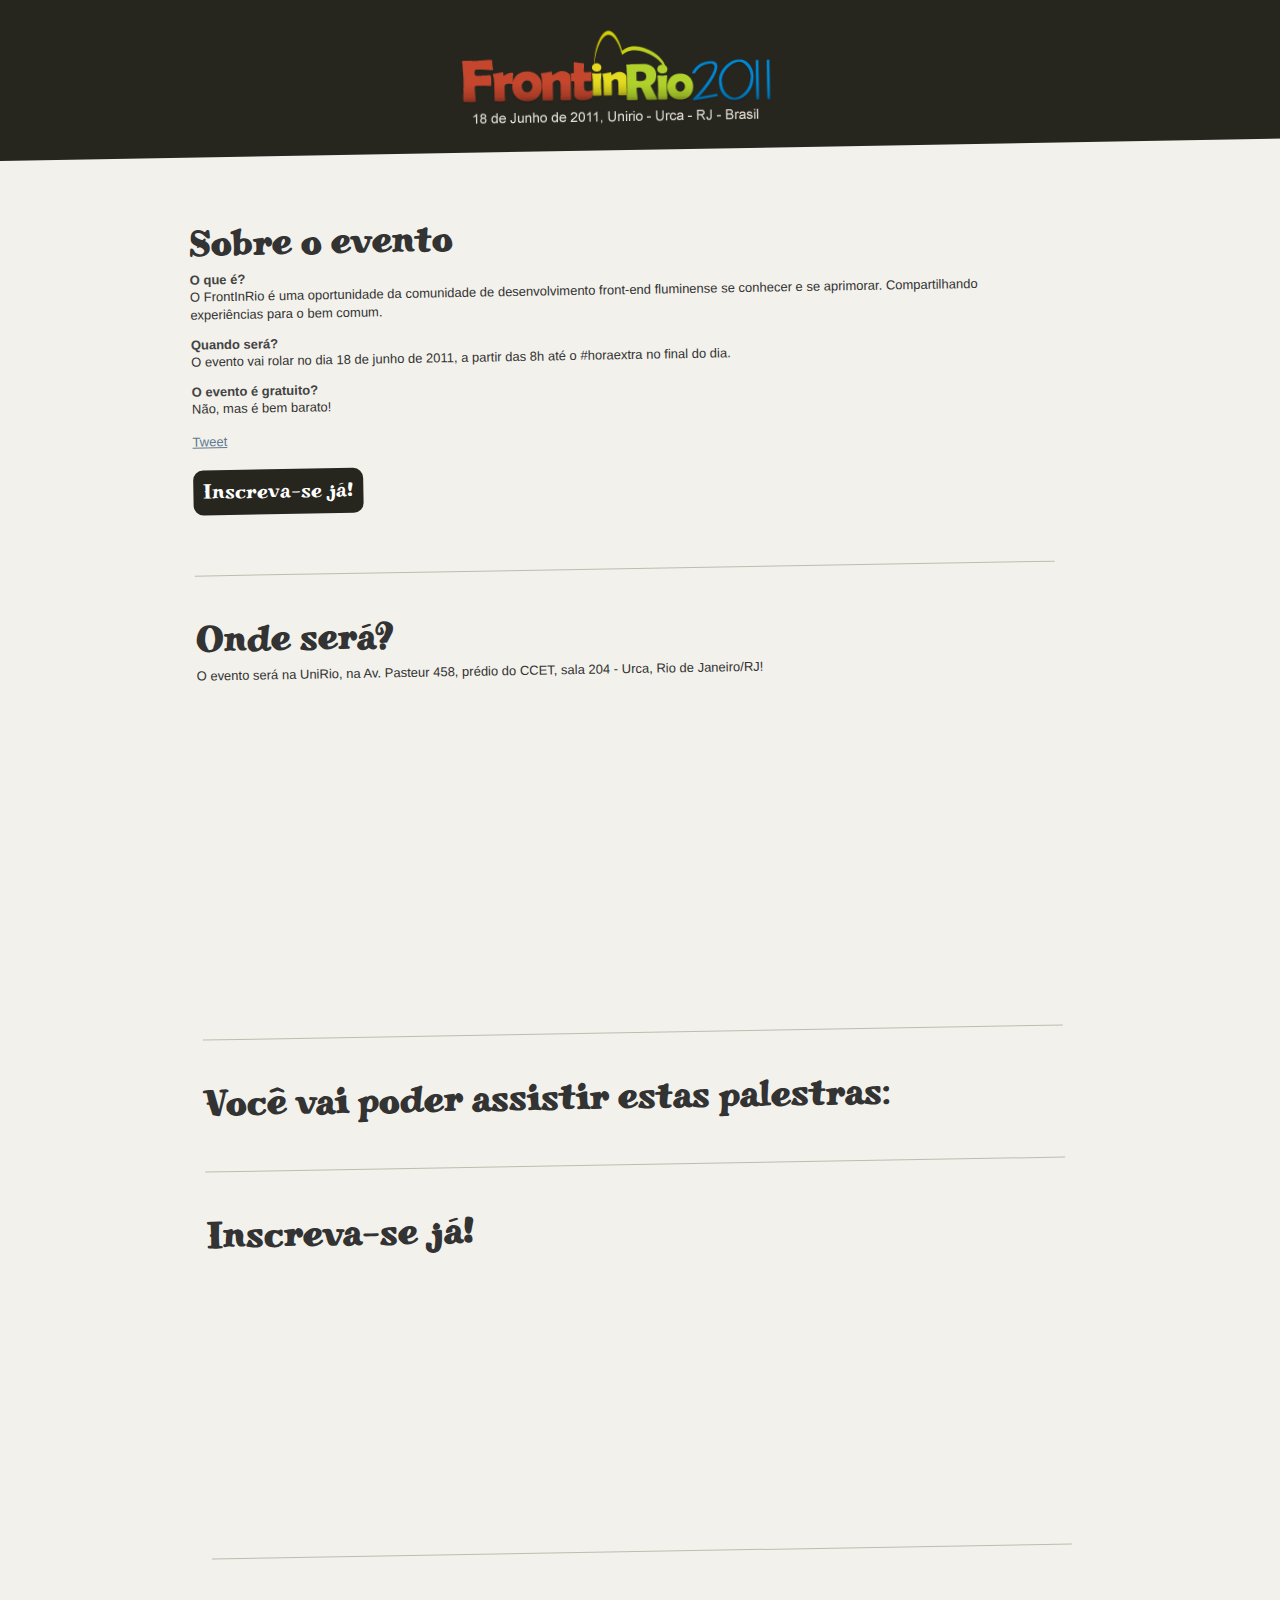
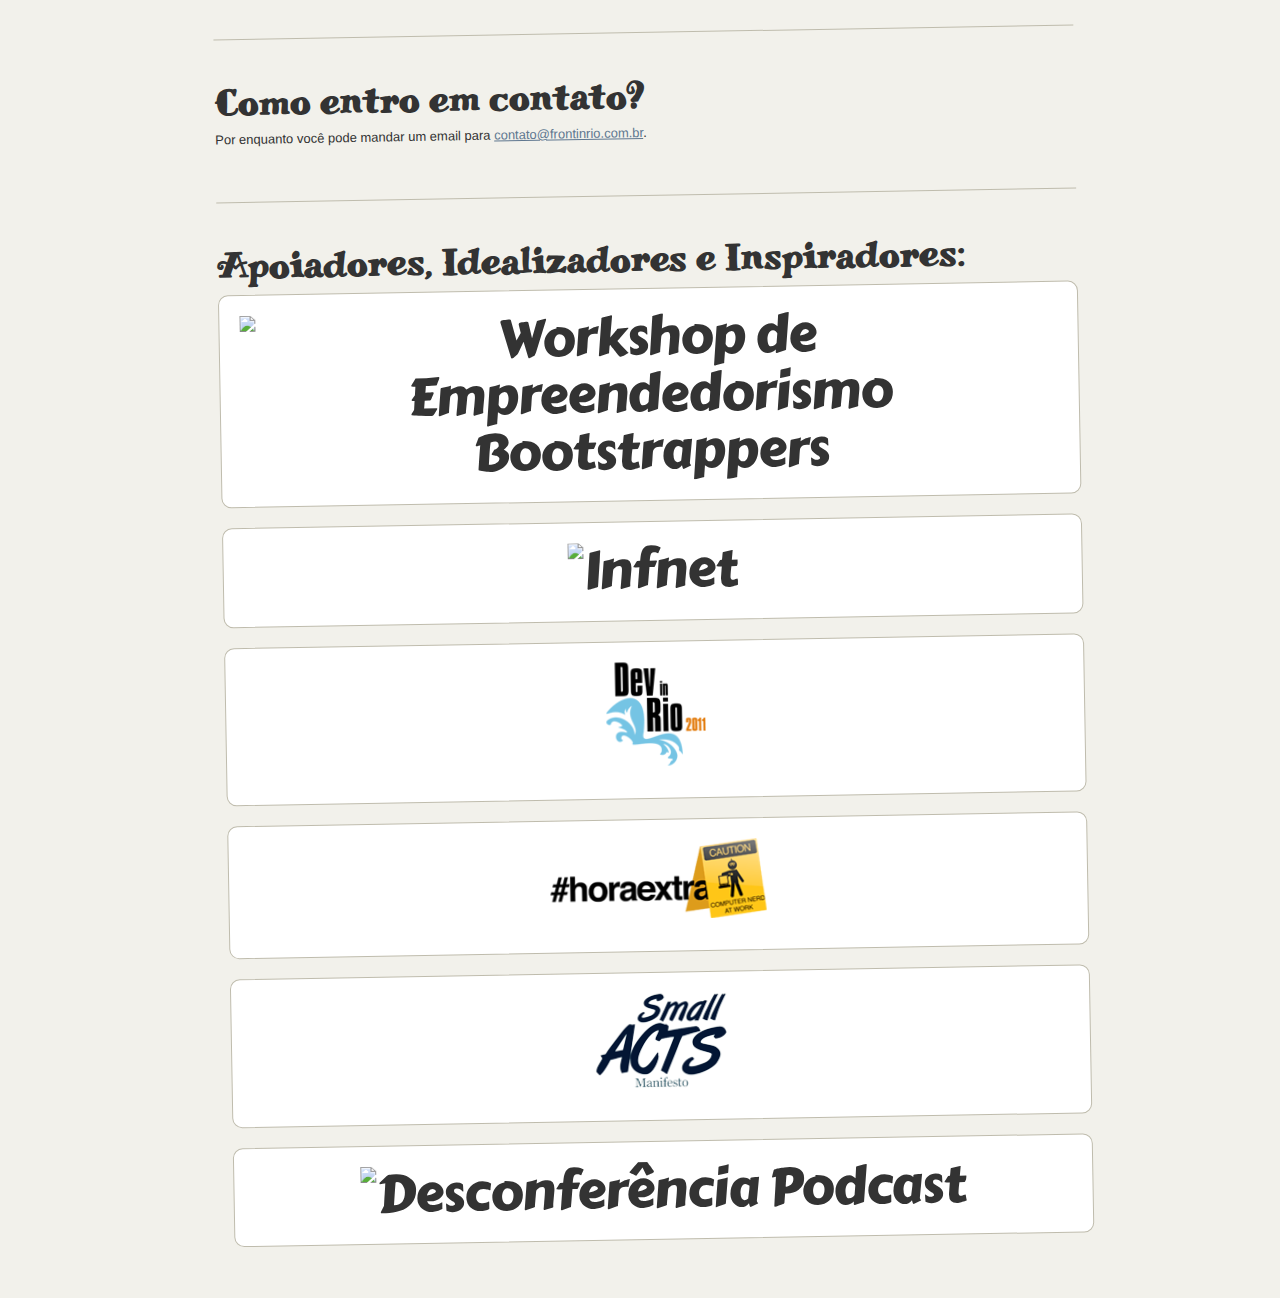
==== commit 928280a5: "Fix iframe height." ====
--- a/public/index.html
+++ b/public/index.html
@@ -16,7 +16,7 @@
 	
 	<link rel="shortcut icon" href="favicon.ico">
 	<link rel="apple-touch-icon" href="apple-touch-icon.png">
-	<link rel="stylesheet" href="css/style.css?v=7">
+	<link rel="stylesheet" href="css/style.css?v=8">
     <link href='http://fonts.googleapis.com/css?family=Miltonian+Tattoo' rel='stylesheet' type='text/css'>
     <link href='http://fonts.googleapis.com/css?family=Carter+One' rel='stylesheet' type='text/css'>
 </head>
@@ -47,6 +47,9 @@
                             </li> 
                         </ul> 
                     </nav> 
+
+                    <a id="btn-insc" href="#form-insc">Inscreva-se já!</a>
+                    
                 </article> 
                 <section class="hairline">
                     <h2>Onde será?</h2> 
@@ -64,9 +67,9 @@
                     </div>  
             </section>               
 
-            <section class="main hairline"> 
+            <section id="form-insc" class="main hairline"> 
                   <h2>Inscreva-se já!</h2> 
-                    <iframe src ="http://app.eventoshq.com.br/e627a9280c134908b8d1c8ee2e9af48cdd39ec78/subscriptions/new" class="form_iframe" style="border: 0; width: 600px; height: 800px;" scrolling="no" frameborder="0"><p>O seu browser não permite iframes.</p></iframe>
+                    <iframe src ="http://app.eventoshq.com.br/e627a9280c134908b8d1c8ee2e9af48cdd39ec78/subscriptions/new" class="form_iframe" style="border: 0; width: 600px; height: 250px;" scrolling="no" frameborder="0"><p>O seu browser não permite iframes.</p></iframe>
             </section>
 
 			<section class="main hairline"> 
@@ -81,13 +84,14 @@
 
 				<section id="apoio" class="apoio">
 					<h2>Apoiadores, Idealizadores e Inspiradores:</h2>
-					<ul>
-                        <li><a href="http://www.bootstrappers.com.br/workshop" title="Workshop de Empreendedorismo Bootstrappers"><img src="bootstrapers.jpg" alt="Workshop de Empreendedorismo Bootstrappers"/></a></li>
-						<li><a href="http://www.devinrio.com.br"><img src="devinrio.png" alt="Dev in Rio 2011" /></a></li>
-						<li><a href="http://www.horaextra.org" title="#horaextra"><img src="horaextra.png" alt="#horaextra"/></a></li>
-						<li><a href="http://www.smallactsmanifesto.org"><img src="smallacts.png" alt="Small Acts Manifesto" /></a></li>
-						<li><a href="http://www.desconferencia.com.br" title="Desconferência Podcast"><img src="desconf.png" alt="Desconferência Podcast" /></a></li>
-					</ul>
+          <ul>
+            <li><a href="http://www.bootstrappers.com.br/workshop" title="Workshop de Empreendedorismo Bootstrappers"><img src="bootstrapers.jpg" alt="Workshop de Empreendedorismo Bootstrappers"/></a></li>
+            <li><a href="http://infnet.edu.br/"><img src="infnet.png" alt="Infnet" /></a></li>
+            <li><a href="http://www.devinrio.com.br"><img src="devinrio.png" alt="Dev in Rio 2011" /></a></li>
+            <li><a href="http://www.horaextra.org" title="#horaextra"><img src="horaextra.png" alt="#horaextra"/></a></li>
+            <li><a href="http://www.smallactsmanifesto.org"><img src="smallacts.png" alt="Small Acts Manifesto" /></a></li>
+            <li><a href="http://www.desconferencia.com.br" title="Desconferência Podcast"><img src="desconf.png" alt="Desconferência Podcast" /></a></li>
+          </ul>
 				</section>
     	    </footer>
       </div> <!-- end of #container --> 
--- a/public/css/style.css
+++ b/public/css/style.css
@@ -1,391 +1,405 @@
-/*  HTML5 Boilerplate  */
-
-html, body, div, span, object, iframe, h1, h2, h3, h4, h5, h6, p, blockquote, pre,
-abbr, address, cite, code, del, dfn, em, img, ins, kbd, q, samp,
-small, strong, sub, sup, var, b, i, dl, dt, dd, ol, ul, li,
-fieldset, form, label, legend, table, caption, tbody, tfoot, thead, tr, th, td,
-article, aside, canvas, details, figcaption, figure,  footer, header, hgroup, 
-menu, nav, section, summary, time, mark, audio, video {
-  margin:0;
-  padding:0;
-  border:0;
-  outline:0;
-  font-size:100%;
-  vertical-align:baseline;
-  background:transparent;
-}                  
-article, aside, details, figcaption, figure, footer, header, hgroup, menu, nav, section { 
-    display:block;
-}
-nav ul { list-style:none; }
-blockquote, q { quotes:none; }
-blockquote:before, blockquote:after,
-q:before, q:after { content:''; content:none; }
-a { margin:0; padding:0; font-size:100%; vertical-align:baseline; background:transparent; }
-ins { background-color:#ff9; color:#000; text-decoration:none; }
-mark { background-color:#ff9; color:#000; font-style:italic; font-weight:bold; }
-del { text-decoration: line-through; }
-abbr[title], dfn[title] { border-bottom:1px dotted; cursor:help; }
-table { border-collapse:collapse; border-spacing:0; }
-hr { display:block; height:1px; border:0; border-top:1px solid #ccc; margin:1em 0; padding:0; }
-input, select { vertical-align:middle; }
-
-
-/* fixing firefox bug */
-div:after, ol:after, li:after, form:after, ul:after, dl:after {content:".";display:block;clear:both;visibility:hidden;height:0;overflow:hidden;}
-
-body { font:13px/1.231 sans-serif; *font-size:small;background:#f2f1eb; padding: 0 40px;} 
-select, input, textarea, button { font:99% sans-serif; }
-pre, code, kbd, samp { font-family: monospace, sans-serif; }
-
-body, select, input, textarea {   color: #444; }
-h1,h2,h3,h4,h5,h6 { font-weight: bold; }
-html { overflow-y: scroll;  overflow-x:hidden;}
-
-a:hover, a:active { outline: none; }
-a, a:active, a:visited { color: #607890; }
-a:hover { color: #036; }
-
-ul, ol { margin-left: 1.8em; }
-ol { list-style-type: decimal; }
-
-nav ul, nav li { margin: 0; } 
-small { font-size: 85%; }
-strong, th { font-weight: bold; }
-td, td img { vertical-align: top; } 
-sub { vertical-align: sub; font-size: smaller; }
-sup { vertical-align: super; font-size: smaller; }
-pre {  padding: 15px;  white-space: pre;  white-space: pre-wrap;  white-space: pre-line;  word-wrap: break-word; }
-textarea { overflow: auto; } 
-.ie6 legend, .ie7 legend { margin-left: -7px; } 
-input[type="radio"] { vertical-align: text-bottom; }
-input[type="checkbox"] { vertical-align: bottom; }
-.ie7 input[type="checkbox"] { vertical-align: baseline; }
-.ie6 input { vertical-align: text-bottom; }
-label, input[type=button], input[type=submit], button { cursor: pointer; }
-button, input, select, textarea { margin: 0; }
-input:valid, textarea:valid   {  }
-input:invalid, textarea:invalid { border-radius: 1px;  -moz-box-shadow: 0px 0px 5px red; -webkit-box-shadow: 0px 0px 5px red;  box-shadow: 0px 0px 5px red; }
-.no-boxshadow input:invalid, 
-.no-boxshadow textarea:invalid { background-color: #f0dddd; }
-
-::-moz-selection{ background: #146387; color:#fff; text-shadow: none; }
-::selection { background:#146387; color:#fff; text-shadow: none; }
-a:link { -webkit-tap-highlight-color: #146387; } 
-
-button {  width: auto; overflow: visible; }
-.ie7 img { -ms-interpolation-mode: bicubic; }
-
-.ir { display: block; text-indent: -999em; overflow: hidden; background-repeat: no-repeat; text-align: left; direction: ltr; }
-.hidden { display: none; visibility: hidden; } 
-.visuallyhidden { position: absolute !important; clip: rect(1px 1px 1px 1px);  clip: rect(1px, 1px, 1px, 1px); }
-.invisible { visibility: hidden; }
-.clearfix:before, .clearfix:after {  content: "\0020"; display: block; height: 0; visibility: hidden;	 } 
-.clearfix:after { clear: both; }
-.clearfix { zoom: 1; }
-
-
- /* Primary Styles
-    Author: Leonardo Balter
- */
-
-html {background:#f2f1eb;}
-
-#container {
-	margin: 0px auto;
-	width: 860px;
-    font-family: 'Droid Sans', arial, serif;
--webkit-transform: rotate(-1deg);
--moz-transform: rotate(-1deg);
--o-transform: rotate(-1deg);
-transform: rotate(-1deg);
-
-}
-
-#logo {
-    display: block;
-    margin: 0 auto;
-	position:relative;
-	z-index:2;
-}
-
-.main {
-	margin: 0px auto 20px;
-	position: relative;
-}
-
-header {
-	padding: 30px 0px;
-	margin-bottom:60px;
-}
-
-header h1 {
-   font-size:46px;
-   color:#2e2e2e;
-    text-align:center;
-    margin: 20px;
-}
-header div {position: absolute; background:#26251e;height:200px; left:-600px; right:0; width:3000px;top:-50px;	z-index:0;}
-
-header .description{
-    display: block;
-    font-size:14px;
-    text-shadow: 0 1px 0 #fff;
-	color:#146387;
-	text-align: center;
-}
-
-h2 {
-    font-family: 'Miltonian Tattoo', arial, serif;
-    font-size: 36px;
-    font-weight: 700;
-    color:#333;
-    margin-bottom: .2em;
-}
-
-p {
-    font: normal 1em/1.4em arial, serif;
-    color:#333;
-    margin-bottom: 1em;
-}
-
-ul.linear {
-	list-style: none;
-}
-
-ul.linear li {
-	float: left;
-	margin-top: 6px;
-}
-
-#main h3 {
-    margin-top: 4px;
-} 
-
-#fromAPI {
-    margin-top: 12px;
-}
-
-#share ul {
-    list-style: none inside;
-    padding: 0;
-    margin: 16px 0 0;
-}
-
-#share li {
-    float:left;
-}
-
-#facebookTop {
-	position: absolute;
-	top: 24px;
-	right: 10px;
-}
-
-.hairline {
-	border-bottom: 1px solid #bfbcad;
-	margin-bottom: 40px;
-	padding-bottom: 40px;
-}
-
-.pagination {
-	height: 40px;
-	line-height: 40px;
-	position: relative;
-}
-
-.pagePrev {
-	position: absolute;
-	left: 10px;
-	top: 0;
-}
-
-.pageNext {
-	position: absolute;
-	right: 10px;
-	top: 0;
-}
-
-.pagination .current {
-	display: block;
-	text-align: center;
-	margin: 0 auto;
-	width: 300px;
-}
-
-.linkButton, .linkButton:active, .linkButton:visited {
-	display: inline-block;
-	line-height: 20px;
-	padding: 0 14px;
-	border: 1px solid #EEE;
-	background: #146387;
-	color: #FFF;
-	font-size: 10px;
-	text-decoration: none;
-	margin-right: 20px;
-}
-
-.linkButton:hover {
-	text-decoration: underline;
-	color: #FFF;
-}
-
-#navtop {
-	margin-bottom: 6px;
-}
-
-.temas {
-    list-style: none inside;
-    padding-left: 0;
-    margin-left: 0;
-    padding-top: 30px;
-    line-height: 1.8em;
-}
-
-/*.temas > li {
-    padding: 20px;
-    margin-bottom: 60px;
-    background: white;
-    padding: 20px;
-    border-radius:0 14px 14px/18px 12px;
-    -moz-border-radius: 0 14px 14px/18px 12px;
-    border: #fff 1px solid;
-}
-
-.temas > li:hover {
-    border: #146387 1px solid;
-}
-*/
-.temas > li {
-    padding: 20px 20px 40px;
-	border-bottom: 1px solid #bfbcad;
-    margin-bottom: 60px;
-}
-.temas > li:last-child {border: none; padding-bottom:0;margin:0;}
-
-#map_canvas {
-    height: 300px;
-}
-
-.apoio a {
-	border:1px solid #bfbcad;
-	background:#fff;
-    border-radius: 10px;
-    -moz-border-radius: 10px;
-    -webkit-border-radius: 10px;
-	display: block;
-	height:auto;
-	padding:20px;
-	text-align:center;
-	font: normal 4em/1.1em 'Carter One', arial;
-	text-decoration: none;
-	color:#333;
-	letter-spacing: -.02em;
-	margin-bottom:20px;
-}
-.apoio a:hover {border-color:#146387;}
-
-.apoio ul {
-    list-style: none;
-    margin-left: 0;
-}
-
-#timeSlider {
-    height: 380px;
-    margin-bottom: 16px;
-}
-
-#timeglider-measure-span {
-    display: none;
-}
-
-#listaPalestras ul {
-    margin-top: 16px;
-    margin-left: 0;
-}
-
-#listaPalestras h3 {
-    margin-bottom: .8em;
-	font: normal 2em/1.1em 'Carter One', arial;
-	padding:20px;
-	background: #26251e;
-	color:#fff;
--webkit-transform: rotate(-1.1deg);
--moz-transform: rotate(-1.1deg);
--o-transform: rotate(-1.1deg);
-transform: rotate(-1.1deg);
-margin-left:-40px;
-margin-top:-60px;
-display: inline-block;
-max-width:450px;
-}
-#listaPalestras li:hover h3 {
-  -moz-transition-duration: 1s;
-  -webkit-transition-duration: 1s;
-  transition-duration: 1s;
-  -webkit-transform: rotate(0deg);
-  -moz-transform: rotate(0deg);
-  -o-transform: rotate(0deg);
-  transform: rotate(0deg);
-  background: #146387;
-}
-	
-	
-#listaPalestras .keynoteRoom {
-    font-weight: bolder;
-	font-size:1.1em;
-    margin: 5px 10px 5px 0;
-	padding:7px 0 7px 32px;
-	background: transparent url(../icon-room.png) no-repeat left top;
-	float:left;
-	width:100px;
-	
-}
-
-#listaPalestras .keynoteTime {
-		float:left;
-	font-size:1.1em;
-    margin: 5px 0;
-	padding:7px 0 7px 36px;
-	background: transparent url(../icon-clock.png) no-repeat left top;
-}
-
-
-@media all and (orientation:portrait) { 
-  
-}
-
-@media all and (orientation:landscape) { 
-  
-}
-
-@media screen and (max-device-width: 800px) {
-  /* html { -webkit-text-size-adjust:none; -ms-text-size-adjust:none; } */
-}
-/* large screen */
-@media screen and (max-width: 980px) {	  
-#container {
-	width: 100%;
--webkit-transform: rotate(0deg);
--moz-transform: rotate(0deg);
--o-transform: rotate(0deg);
-transform: rotate(0deg);
-
-}
-}
-
-@media print {
-  * { background: transparent !important; color: #444 !important; text-shadow: none !important; }
-  a, a:visited { color: #444 !important; text-decoration: underline; }
-  a:after { content: " (" attr(href) ")"; } 
-  abbr:after { content: " (" attr(title) ")"; }
-  .ir a:after { content: ""; }  
-  pre, blockquote { border: 1px solid #999; page-break-inside: avoid; }
-  thead { display: table-header-group; }  
-  tr, img { page-break-inside: avoid; }
-  @page { margin: 0.5cm; }
-  p, h2, h3 { orphans: 3; widows: 3; }
-  h2, h3{ page-break-after: avoid; }
-  
-  #share, #facebookTop, .pagination { display: none }
-}
+/*  HTML5 Boilerplate  */
+
+html, body, div, span, object, iframe, h1, h2, h3, h4, h5, h6, p, blockquote, pre,
+abbr, address, cite, code, del, dfn, em, img, ins, kbd, q, samp,
+small, strong, sub, sup, var, b, i, dl, dt, dd, ol, ul, li,
+fieldset, form, label, legend, table, caption, tbody, tfoot, thead, tr, th, td,
+article, aside, canvas, details, figcaption, figure,  footer, header, hgroup, 
+menu, nav, section, summary, time, mark, audio, video {
+  margin:0;
+  padding:0;
+  border:0;
+  outline:0;
+  font-size:100%;
+  vertical-align:baseline;
+  background:transparent;
+}                  
+article, aside, details, figcaption, figure, footer, header, hgroup, menu, nav, section { 
+    display:block;
+}
+nav ul { list-style:none; }
+blockquote, q { quotes:none; }
+blockquote:before, blockquote:after,
+q:before, q:after { content:''; content:none; }
+a { margin:0; padding:0; font-size:100%; vertical-align:baseline; background:transparent; }
+ins { background-color:#ff9; color:#000; text-decoration:none; }
+mark { background-color:#ff9; color:#000; font-style:italic; font-weight:bold; }
+del { text-decoration: line-through; }
+abbr[title], dfn[title] { border-bottom:1px dotted; cursor:help; }
+table { border-collapse:collapse; border-spacing:0; }
+hr { display:block; height:1px; border:0; border-top:1px solid #ccc; margin:1em 0; padding:0; }
+input, select { vertical-align:middle; }
+
+
+/* fixing firefox bug */
+div:after, ol:after, li:after, form:after, ul:after, dl:after {content:".";display:block;clear:both;visibility:hidden;height:0;overflow:hidden;}
+
+body { font:13px/1.231 sans-serif; *font-size:small;background:#f2f1eb; padding: 0 40px;} 
+select, input, textarea, button { font:99% sans-serif; }
+pre, code, kbd, samp { font-family: monospace, sans-serif; }
+
+body, select, input, textarea {   color: #444; }
+h1,h2,h3,h4,h5,h6 { font-weight: bold; }
+html { overflow-y: scroll;  overflow-x:hidden;}
+
+a:hover, a:active { outline: none; }
+a, a:active, a:visited { color: #607890; }
+a:hover { color: #036; }
+
+ul, ol { margin-left: 1.8em; }
+ol { list-style-type: decimal; }
+
+nav ul, nav li { margin: 0; } 
+small { font-size: 85%; }
+strong, th { font-weight: bold; }
+td, td img { vertical-align: top; } 
+sub { vertical-align: sub; font-size: smaller; }
+sup { vertical-align: super; font-size: smaller; }
+pre {  padding: 15px;  white-space: pre;  white-space: pre-wrap;  white-space: pre-line;  word-wrap: break-word; }
+textarea { overflow: auto; } 
+.ie6 legend, .ie7 legend { margin-left: -7px; } 
+input[type="radio"] { vertical-align: text-bottom; }
+input[type="checkbox"] { vertical-align: bottom; }
+.ie7 input[type="checkbox"] { vertical-align: baseline; }
+.ie6 input { vertical-align: text-bottom; }
+label, input[type=button], input[type=submit], button { cursor: pointer; }
+button, input, select, textarea { margin: 0; }
+input:valid, textarea:valid   {  }
+input:invalid, textarea:invalid { border-radius: 1px;  -moz-box-shadow: 0px 0px 5px red; -webkit-box-shadow: 0px 0px 5px red;  box-shadow: 0px 0px 5px red; }
+.no-boxshadow input:invalid, 
+.no-boxshadow textarea:invalid { background-color: #f0dddd; }
+
+::-moz-selection{ background: #146387; color:#fff; text-shadow: none; }
+::selection { background:#146387; color:#fff; text-shadow: none; }
+a:link { -webkit-tap-highlight-color: #146387; } 
+
+button {  width: auto; overflow: visible; }
+.ie7 img { -ms-interpolation-mode: bicubic; }
+
+.ir { display: block; text-indent: -999em; overflow: hidden; background-repeat: no-repeat; text-align: left; direction: ltr; }
+.hidden { display: none; visibility: hidden; } 
+.visuallyhidden { position: absolute !important; clip: rect(1px 1px 1px 1px);  clip: rect(1px, 1px, 1px, 1px); }
+.invisible { visibility: hidden; }
+.clearfix:before, .clearfix:after {  content: "\0020"; display: block; height: 0; visibility: hidden;	 } 
+.clearfix:after { clear: both; }
+.clearfix { zoom: 1; }
+
+
+ /* Primary Styles
+    Author: Leonardo Balter
+ */
+
+html {background:#f2f1eb;}
+
+#container {
+	margin: 0px auto;
+	width: 860px;
+    font-family: 'Droid Sans', arial, serif;
+-webkit-transform: rotate(-1deg);
+-moz-transform: rotate(-1deg);
+-o-transform: rotate(-1deg);
+transform: rotate(-1deg);
+
+}
+
+#logo {
+    display: block;
+    margin: 0 auto;
+	position:relative;
+	z-index:2;
+}
+
+.main {
+	margin: 0px auto 20px;
+	position: relative;
+}
+
+header {
+	padding: 30px 0px;
+	margin-bottom:60px;
+}
+
+header h1 {
+   font-size:46px;
+   color:#2e2e2e;
+    text-align:center;
+    margin: 20px;
+}
+header div {position: absolute; background:#26251e;height:200px; left:-600px; right:0; width:3000px;top:-50px;	z-index:0;}
+
+header .description{
+    display: block;
+    font-size:14px;
+    text-shadow: 0 1px 0 #fff;
+	color:#146387;
+	text-align: center;
+}
+
+h2 {
+    font-family: 'Miltonian Tattoo', arial, serif;
+    font-size: 36px;
+    font-weight: 700;
+    color:#333;
+    margin-bottom: .2em;
+}
+
+p {
+    font: normal 1em/1.4em arial, serif;
+    color:#333;
+    margin-bottom: 1em;
+}
+
+ul.linear {
+	list-style: none;
+}
+
+ul.linear li {
+	float: left;
+	margin-top: 6px;
+}
+
+#main h3 {
+    margin-top: 4px;
+} 
+
+#fromAPI {
+    margin-top: 12px;
+}
+
+#share ul {
+    list-style: none inside;
+    padding: 0;
+    margin: 16px 0 0;
+}
+
+#share li {
+    float:left;
+}
+
+#facebookTop {
+	position: absolute;
+	top: 24px;
+	right: 10px;
+}
+
+.hairline {
+	border-bottom: 1px solid #bfbcad;
+	margin-bottom: 40px;
+	padding-bottom: 40px;
+}
+
+.pagination {
+	height: 40px;
+	line-height: 40px;
+	position: relative;
+}
+
+.pagePrev {
+	position: absolute;
+	left: 10px;
+	top: 0;
+}
+
+.pageNext {
+	position: absolute;
+	right: 10px;
+	top: 0;
+}
+
+.pagination .current {
+	display: block;
+	text-align: center;
+	margin: 0 auto;
+	width: 300px;
+}
+
+.linkButton, .linkButton:active, .linkButton:visited {
+	display: inline-block;
+	line-height: 20px;
+	padding: 0 14px;
+	border: 1px solid #EEE;
+	background: #146387;
+	color: #FFF;
+	font-size: 10px;
+	text-decoration: none;
+	margin-right: 20px;
+}
+
+.linkButton:hover {
+	text-decoration: underline;
+	color: #FFF;
+}
+
+#navtop {
+	margin-bottom: 6px;
+}
+
+.temas {
+    list-style: none inside;
+    padding-left: 0;
+    margin-left: 0;
+    padding-top: 30px;
+    line-height: 1.8em;
+}
+
+/*.temas > li {
+    padding: 20px;
+    margin-bottom: 60px;
+    background: white;
+    padding: 20px;
+    border-radius:0 14px 14px/18px 12px;
+    -moz-border-radius: 0 14px 14px/18px 12px;
+    border: #fff 1px solid;
+}
+
+.temas > li:hover {
+    border: #146387 1px solid;
+}
+*/
+.temas > li {
+    padding: 20px 20px 40px;
+	border-bottom: 1px solid #bfbcad;
+    margin-bottom: 60px;
+}
+.temas > li:last-child {border: none; padding-bottom:0;margin:0;}
+
+#map_canvas {
+    height: 300px;
+}
+
+.apoio a {
+	border:1px solid #bfbcad;
+	background:#fff;
+    border-radius: 10px;
+    -moz-border-radius: 10px;
+    -webkit-border-radius: 10px;
+	display: block;
+	height:auto;
+	padding:20px;
+	text-align:center;
+	font: normal 4em/1.1em 'Carter One', arial;
+	text-decoration: none;
+	color:#333;
+	letter-spacing: -.02em;
+	margin-bottom:20px;
+}
+.apoio a:hover {border-color:#146387;}
+
+.apoio ul {
+    list-style: none;
+    margin-left: 0;
+}
+
+#timeSlider {
+    height: 380px;
+    margin-bottom: 16px;
+}
+
+#timeglider-measure-span {
+    display: none;
+}
+
+#listaPalestras ul {
+    margin-top: 16px;
+    margin-left: 0;
+}
+
+#listaPalestras h3 {
+    margin-bottom: .8em;
+	font: normal 2em/1.1em 'Carter One', arial;
+	padding:20px;
+	background: #26251e;
+	color:#fff;
+-webkit-transform: rotate(-1.1deg);
+-moz-transform: rotate(-1.1deg);
+-o-transform: rotate(-1.1deg);
+transform: rotate(-1.1deg);
+margin-left:-40px;
+margin-top:-60px;
+display: inline-block;
+max-width:450px;
+}
+#listaPalestras li:hover h3 {
+  -moz-transition-duration: 1s;
+  -webkit-transition-duration: 1s;
+  transition-duration: 1s;
+  -webkit-transform: rotate(0deg);
+  -moz-transform: rotate(0deg);
+  -o-transform: rotate(0deg);
+  transform: rotate(0deg);
+  background: #146387;
+}
+	
+	
+#listaPalestras .keynoteRoom {
+    font-weight: bolder;
+	font-size:1.1em;
+    margin: 5px 10px 5px 0;
+	padding:7px 0 7px 32px;
+	background: transparent url(../icon-room.png) no-repeat left top;
+	float:left;
+	width:100px;
+	
+}
+
+#listaPalestras .keynoteTime {
+		float:left;
+	font-size:1.1em;
+    margin: 5px 0;
+	padding:7px 0 7px 36px;
+	background: transparent url(../icon-clock.png) no-repeat left top;
+}
+
+
+@media all and (orientation:portrait) { 
+  
+}
+
+@media all and (orientation:landscape) { 
+  
+}
+
+@media screen and (max-device-width: 800px) {
+  /* html { -webkit-text-size-adjust:none; -ms-text-size-adjust:none; } */
+}
+/* large screen */
+@media screen and (max-width: 980px) {	  
+#container {
+	width: 100%;
+-webkit-transform: rotate(0deg);
+-moz-transform: rotate(0deg);
+-o-transform: rotate(0deg);
+transform: rotate(0deg);
+
+}
+}
+
+@media print {
+  * { background: transparent !important; color: #444 !important; text-shadow: none !important; }
+  a, a:visited { color: #444 !important; text-decoration: underline; }
+  a:after { content: " (" attr(href) ")"; } 
+  abbr:after { content: " (" attr(title) ")"; }
+  .ir a:after { content: ""; }  
+  pre, blockquote { border: 1px solid #999; page-break-inside: avoid; }
+  thead { display: table-header-group; }  
+  tr, img { page-break-inside: avoid; }
+  @page { margin: 0.5cm; }
+  p, h2, h3 { orphans: 3; widows: 3; }
+  h2, h3{ page-break-after: avoid; }
+  
+  #share, #facebookTop, .pagination { display: none }
+}
+
+#btn-insc{
+  background: #26251E;
+  color: #fff;
+  font-family: 'Miltonian Tattoo', arial, serif;
+  font-size: 20px;
+  border-radius: 10px;
+  moz-border-radius: 10px;
+  webkit-border-radius: 10px; 
+  padding: .5em;
+  margin: 1em 0;
+  display: inline-block;
+  text-decoration: none;
+}